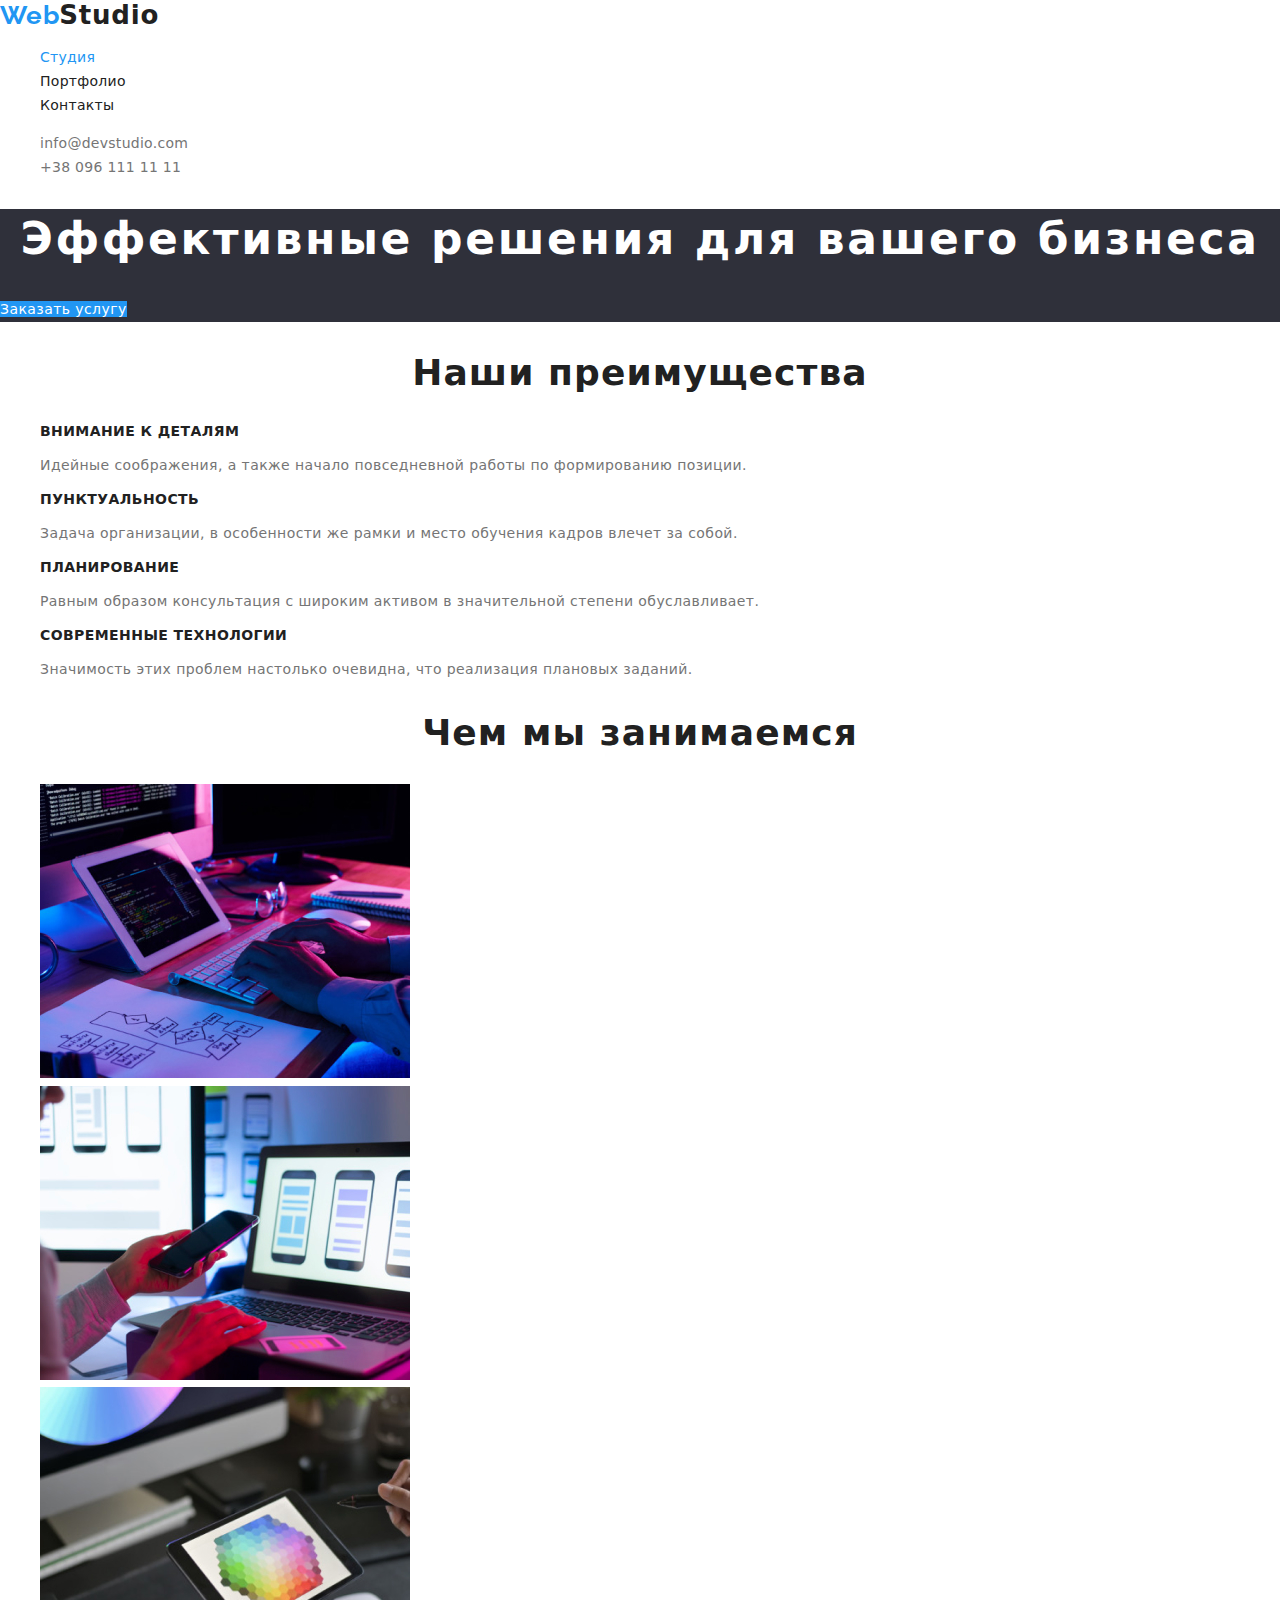
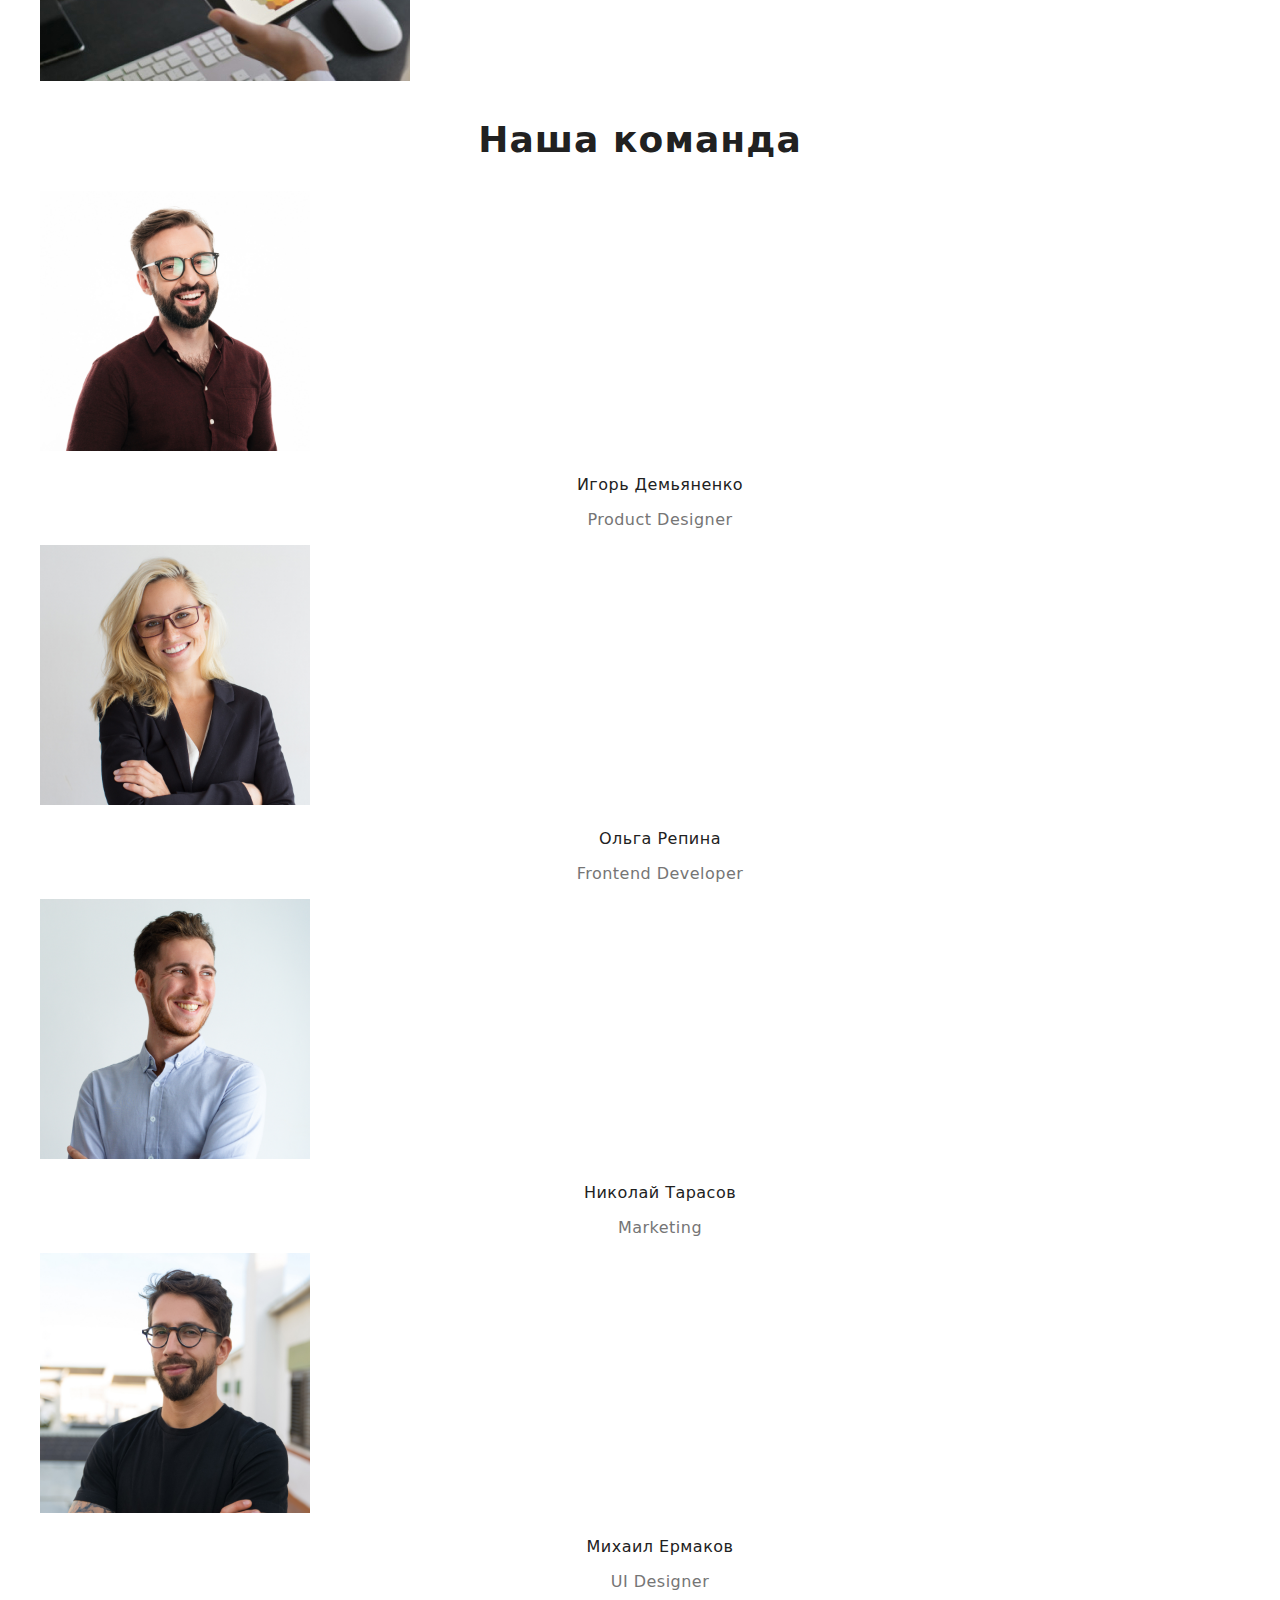
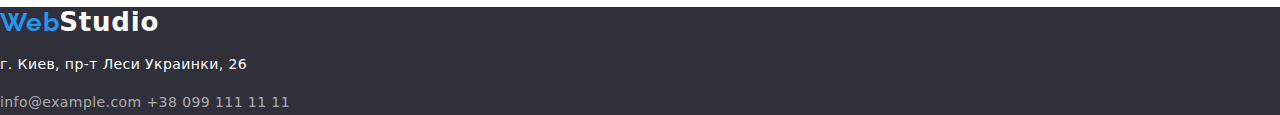
==== index.html @ 7bac676a "переносит файлы второй работы" ====
<!DOCTYPE html>
<html lang="ru">
  <head>
    <meta charset="UTF-8" />
    <meta name="viewport" content="width=device-width, initial-scale=1.0" />
    <title>Document</title>
    <link
      href="https://fonts.googleapis.com/css2?family=Raleway:wght@700&family=Roboto:wght@400;500;700;900&display=swap"
      rel="stylesheet"
    />
    <link rel="stylesheet" href="./css/styles.css" />
    <link rel="stylesheet" href="./css/normalize.css" />
  </head>
  <body>
    <header>
      <nav>
        <a href="./index.html" class="link"
          ><span class="logo">Web</span><span class="logo-header">Studio</span>
        </a>
        <ul class="site-nav list">
          <li><a href="" class="link current">Студия</a></li>
          <li><a href="./portfolio.html" class="link">Портфолио</a></li>
          <li><a href="" class="link">Контакты</a></li>
        </ul>

        <ul class="contacts-header list">
          <li>
            <a href="mailto:info@devstudio.com" class="link"
              >info@devstudio.com
            </a>
          </li>
          <li>
            <a href="tel:+380961111111" class="link">+38 096 111 11 11 </a>
          </li>
        </ul>
      </nav>
    </header>
    <main>
      <section class="hero">
        <h1 class="hero-title">Эффективные решения для вашего бизнеса</h1>
        <a href="" class="button primary link">Заказать услугу</a>
      </section>

      <section class="section">
        <h2 class="section-title">Наши преимущества</h2>
        <ul class="features list">
          <li>
            <h3 class="title">Внимание к деталям</h3>
            <p>
              Идейные соображения, а также начало повседневной работы по
              формированию позиции.
            </p>
          </li>
          <li>
            <h3 class="title">Пунктуальность</h3>
            <p>
              Задача организации, в особенности же рамки и место обучения кадров
              влечет за собой.
            </p>
          </li>
          <li>
            <h3 class="title">Планирование</h3>
            <p>
              Равным образом консультация с широким активом в значительной
              степени обуславливает.
            </p>
          </li>
          <li>
            <h3 class="title">Современные технологии</h3>
            <p>
              Значимость этих проблем настолько очевидна, что реализация
              плановых заданий.
            </p>
          </li>
        </ul>
      </section>

      <section class="section">
        <h2 class="section-title">Чем мы занимаемся</h2>
        <ul class="areas list">
          <li><img src="./images/1.jpg" alt="рабочий стол" width="370" /></li>
          <li><img src="./images/2.jpg" alt="смартфон" width="370" /></li>
          <li><img src="./images/3.jpg" alt="планшет" width="370" /></li>
        </ul>
      </section>

      <section class="section">
        <h2 class="section-title">Наша команда</h2>
        <ul class="team list">
          <li>
            <img
              src="./images/ihor.jpg"
              alt="Продуктовый дизайнер"
              width="270"
            />

            <h3 class="title">Игорь Демьяненко</h3>
            <p class="profession">Product Designer</p>
          </li>
          <li>
            <img
              src="./images/olha.jpg"
              alt="Фронтенд разработчик"
              width="270"
            />
            <h3 class="title">Ольга Репина</h3>
            <p class="profession">Frontend Developer</p>
          </li>
          <li>
            <img src="./images/nick.jpg" alt="Маркетолог" width="270" />
            <h3 class="title">Николай Тарасов</h3>
            <p class="profession">Marketing</p>
          </li>

          <li>
            <img
              src="./images/michael.jpg"
              alt="Дизайнер пользовательского контента"
              width="270"
            />
            <h3 class="title">Михаил Ермаков</h3>
            <p class="profession">UI Designer</p>
          </li>
        </ul>
      </section>
    </main>

    <footer>
      <a href="./index.html" class="link">
        <span class="logo">Web</span><span class="logo-footer">Studio</span>
      </a>
      <address class="address-override">
        <p class="post">г. Киев, пр-т Леси Украинки, 26</p>
        <a href="mailto:info@devstudio.com" class="contacts-footer link"
          >info@example.com</a
        >
        <a href="tel:+380991111111" class="contacts-footer link"
          >+38 099 111 11 11</a
        >
      </address>
    </footer>
  </body>
</html>
---- css/styles.css ----
/* цвет основного текста #757575 */
/* вторичный цвет текста #212121 */
/* акцент #2196F3 */
/* белый цвет #FFFFFF */
/* цвет текста почты и телефона в подвале rgba(255, 255, 255, 0.6) */
/* вторичный цвет фона #F5F4FA*/

:root {
  --primary-text-color: #757575;
  --title-text-color: #212121;
  --accent-color: #2196f3;
  --primary-white-color: #ffffff;
  --dark-bg-color: #2f303a;
  --secondary-bg-color: #f5f4fa;
  --contacts-footer-text-color: rgba(255, 255, 255, 0.6);
}

body {
  background-color: var(--primary-white-color);
  color: var(--primary-text-color);
  font-family: Roboto, sans-serif;
  font-size: 14px;
  line-height: 1.71;
  letter-spacing: 0.03em;
}

.list {
  list-style-type: none;
}

.link {
  text-decoration: none;
}

.logo {
  color: var(--accent-color);
  font-family: Raleway, sans-serif;
  font-weight: bold;
  font-size: 26px;
  line-height: 1.2;
  letter-spacing: 0.03em;
}
.logo-header {
  color: var(--title-text-color);
  font-weight: bold;
  font-size: 26px;
  line-height: 1.2;
  letter-spacing: 0.03em;
}

footer {
  background-color: var(--dark-bg-color);
}
.logo-footer {
  color: var(--primary-white-color);
  font-weight: bold;
  font-size: 26px;
  line-height: 1.2;
  letter-spacing: 0.03em;
}
/* Site-nav */

.site-nav .link {
  color: var(--title-text-color);
  font-weight: 500;
  font-size: 14px;
  line-height: 1.14;
  letter-spacing: 0.02em;
}

.site-nav .link:hover,
.site-nav .link:focus {
  color: var(--accent-color);
}
.site-nav .link.current {
  color: var(--accent-color);
}
/*  Contacts */
.contacts-header .link {
  color: var(--primary-text-color);
  font-weight: 500;
  font-size: 14px;
  line-height: 1.14;
  letter-spacing: 0.02em;
}

.contacts-header .link:hover,
.contacts-header .link:focus {
  color: var(--accent-color);
}

/* Hero */
.hero {
  background-color: var(--dark-bg-color);
}
.hero-title {
  color: var(--primary-white-color);
  font-weight: 900;
  font-size: 44px;
  line-height: 1.36;
  text-align: center;
  letter-spacing: 0.06em;
}

/* Section */
.section-title {
  color: var(--title-text-color);
  font-weight: 700;
  font-size: 36px;
  line-height: 1.17;
  text-align: center;
  letter-spacing: 0.03em;
}

/* Features */
.features .title {
  color: var(--title-text-color);
  font-weight: 700;
  font-size: 14px;
  line-height: 1.14;
  letter-spacing: 0.03em;
  text-transform: uppercase;
}

/* Areas of work */
.areas .title {
  color: var(--title-text-color);
}

.team .title {
  color: var(--title-text-color);
  font-weight: 500;
  font-size: 16px;
  line-height: 1.19;
  text-align: center;
  letter-spacing: 0.03em;
}

.team .profession {
  font-size: 16px;
  line-height: 1.19;
  text-align: center;
  letter-spacing: 0.03em;
}

.contacts-footer {
  color: var(--contacts-footer-text-color);
}

.post {
  color: var(--primary-white-color);
}

.address-override {
  font-style: normal;
  font-size: 14px;
  line-height: 1.71;
  letter-spacing: 0.03em;
}

.button {
  color: var(--primary-text-color);
  background-color: var(--primary-white-color);
  font-family: inherit;
}

.button.primary {
  background-color: var(--accent-color);
  color: var(--primary-white-color);
}

.button.secondary {
  color: var(--title-text-color);
  background-color: var(--secondary-bg-color);
}

.work-title {
  color: var(--title-text-color);
  font-weight: 700;
  font-size: 18px;
  line-height: 2;
  letter-spacing: 0.06em;
}
.work-description {
  color: var(--primary-text-color);
  font-size: 16px;
  line-height: 1.87;
  letter-spacing: 0.03em;
}
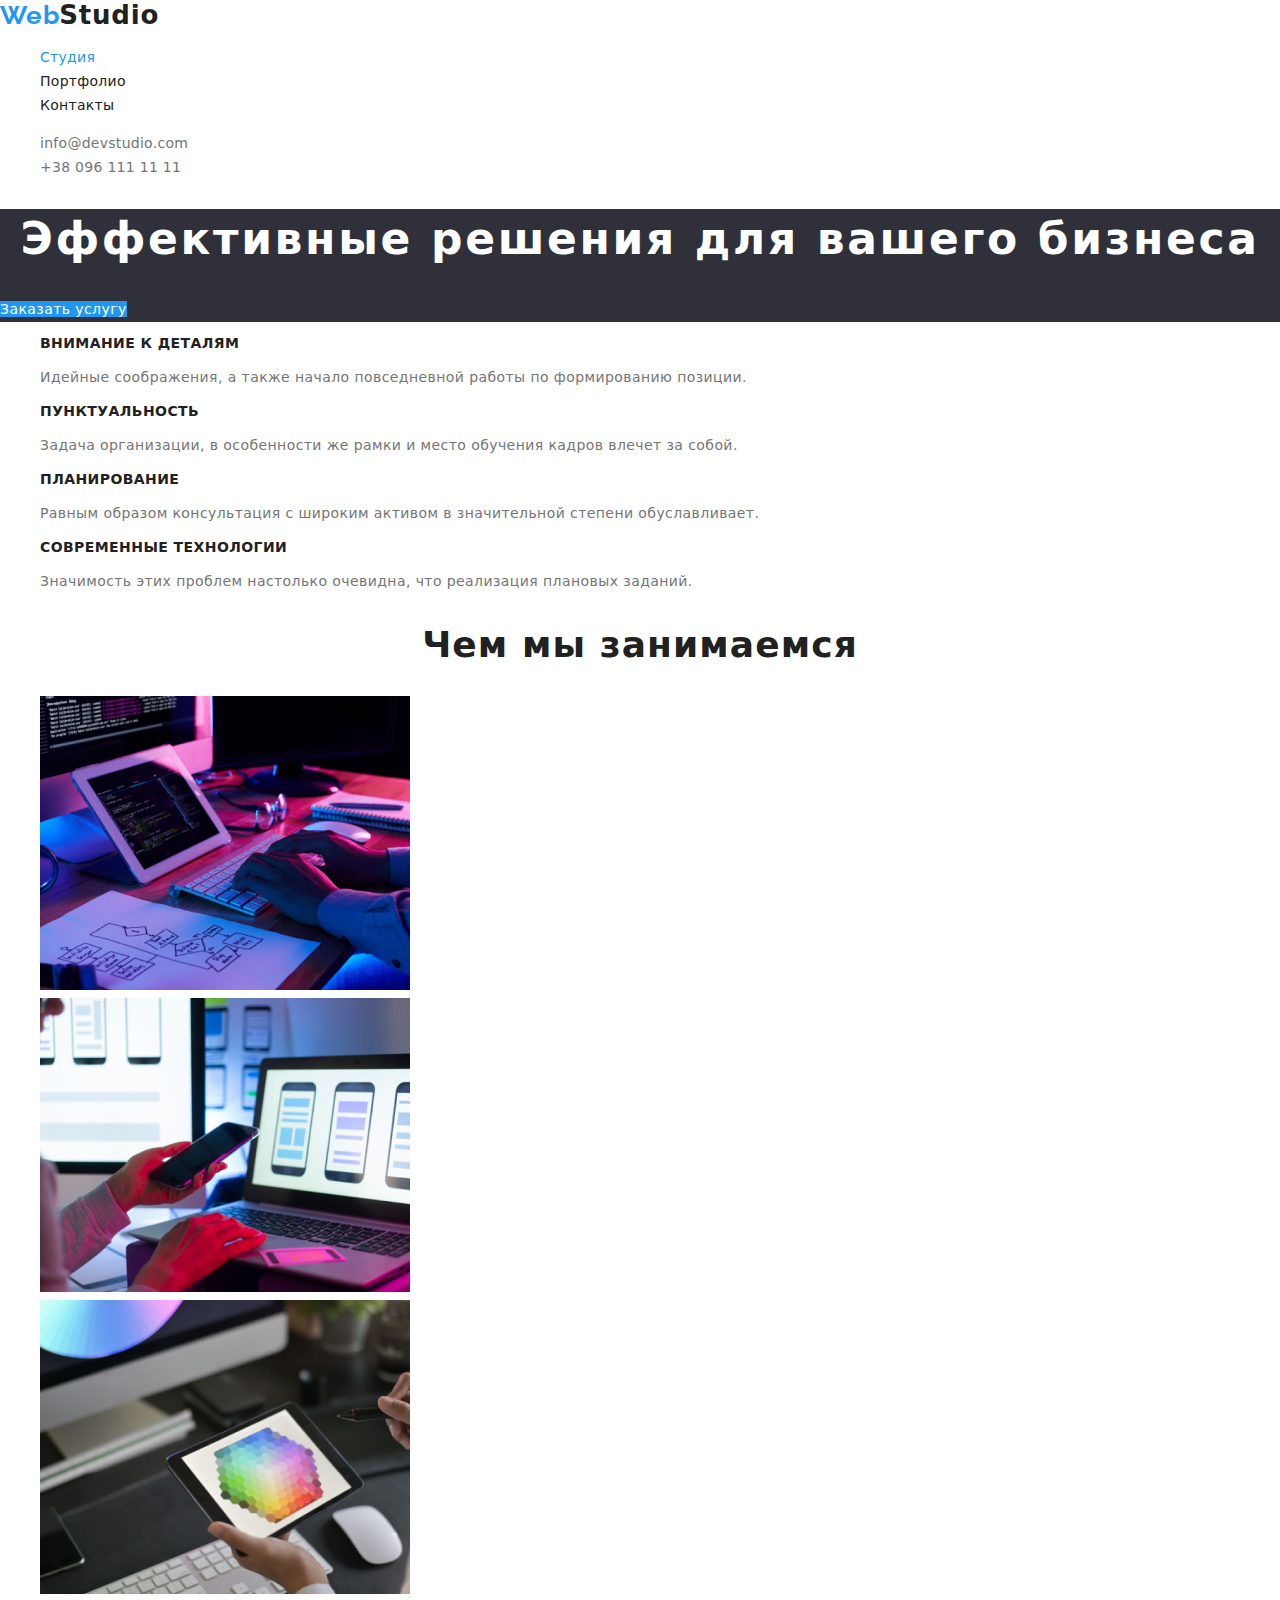
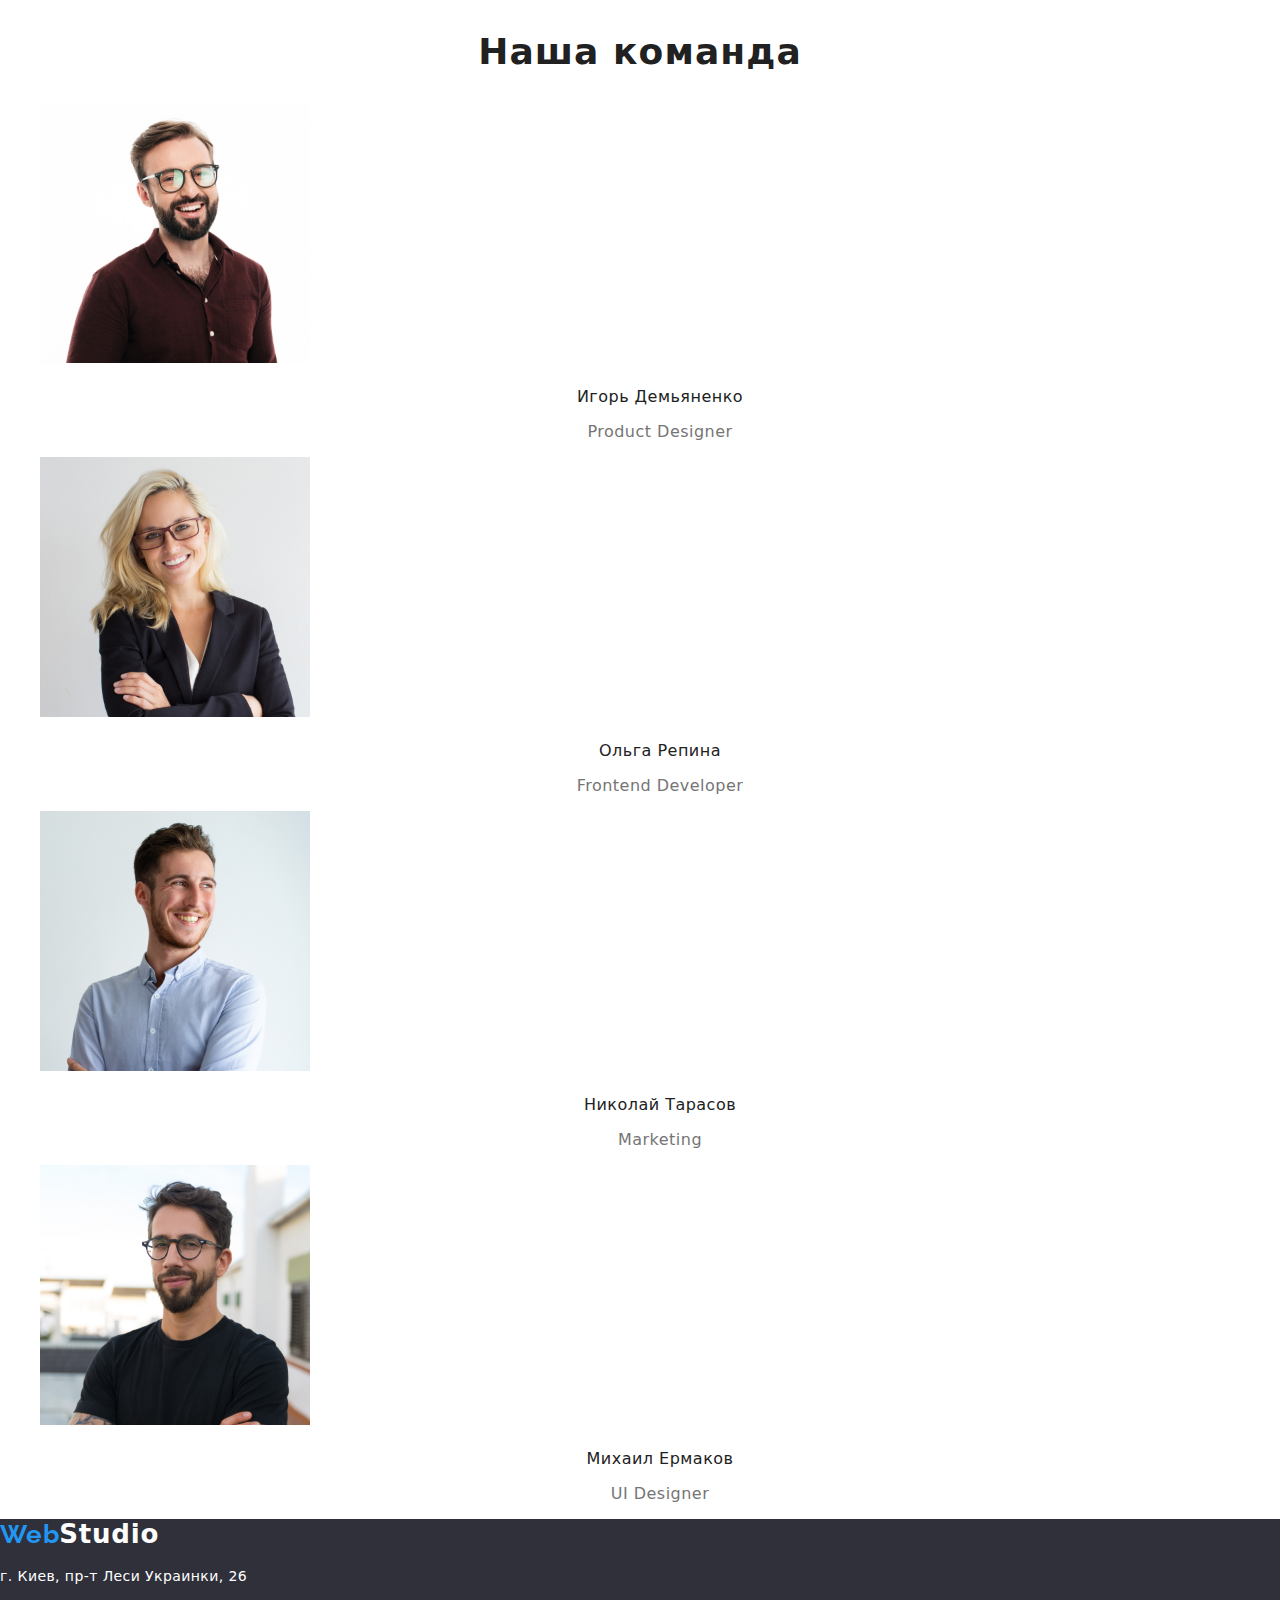
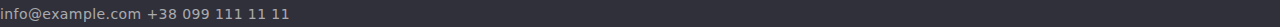
==== commit c24f5bd4: "Скрывает логический заголовок Наши преимущества" ====
--- a/index.html
+++ b/index.html
@@ -42,7 +42,7 @@
       </section>
 
       <section class="section">
-        <h2 class="section-title">Наши преимущества</h2>
+        <h2 class="section-title is-hidden">Наши преимущества</h2>
         <ul class="features list">
           <li>
             <h3 class="title">Внимание к деталям</h3>
--- a/css/styles.css
+++ b/css/styles.css
@@ -112,6 +112,10 @@
   letter-spacing: 0.03em;
 }
 
+.is-hidden {
+  display: none;
+}
+
 /* Features */
 .features .title {
   color: var(--title-text-color);
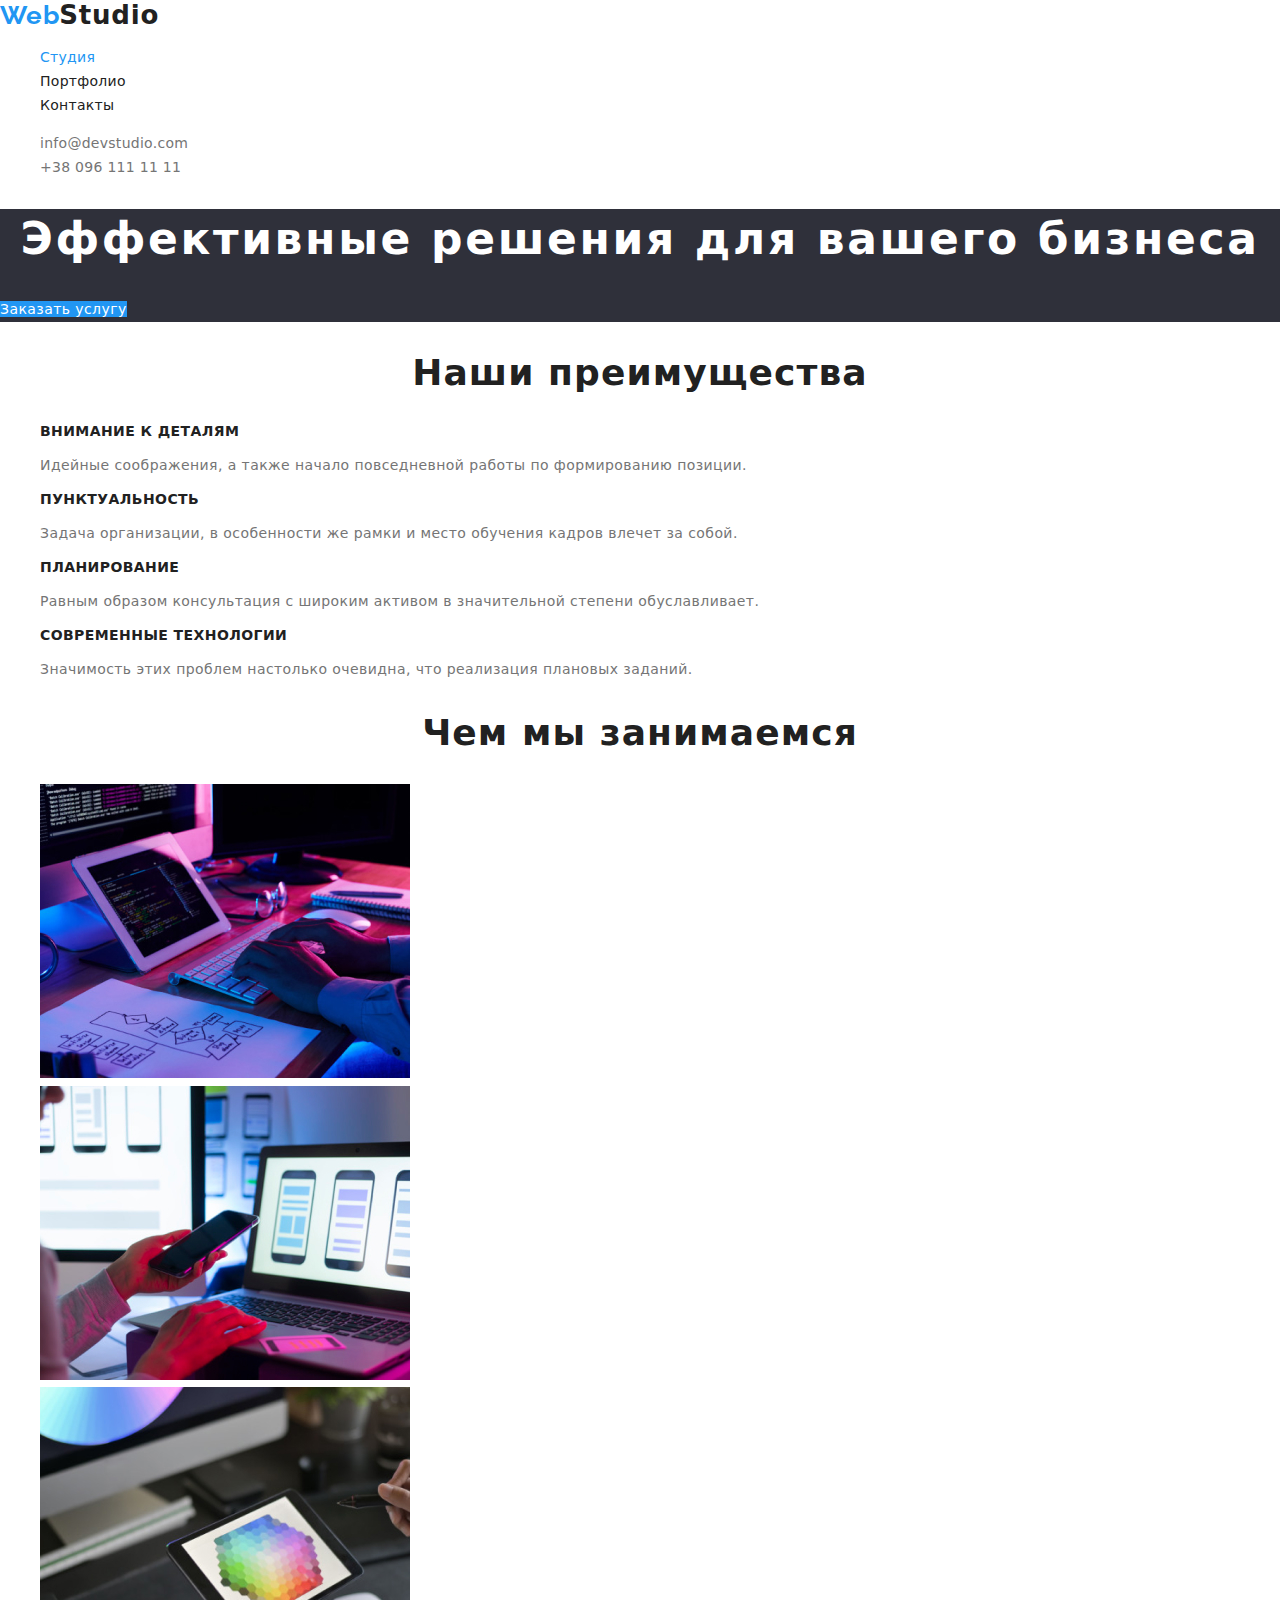
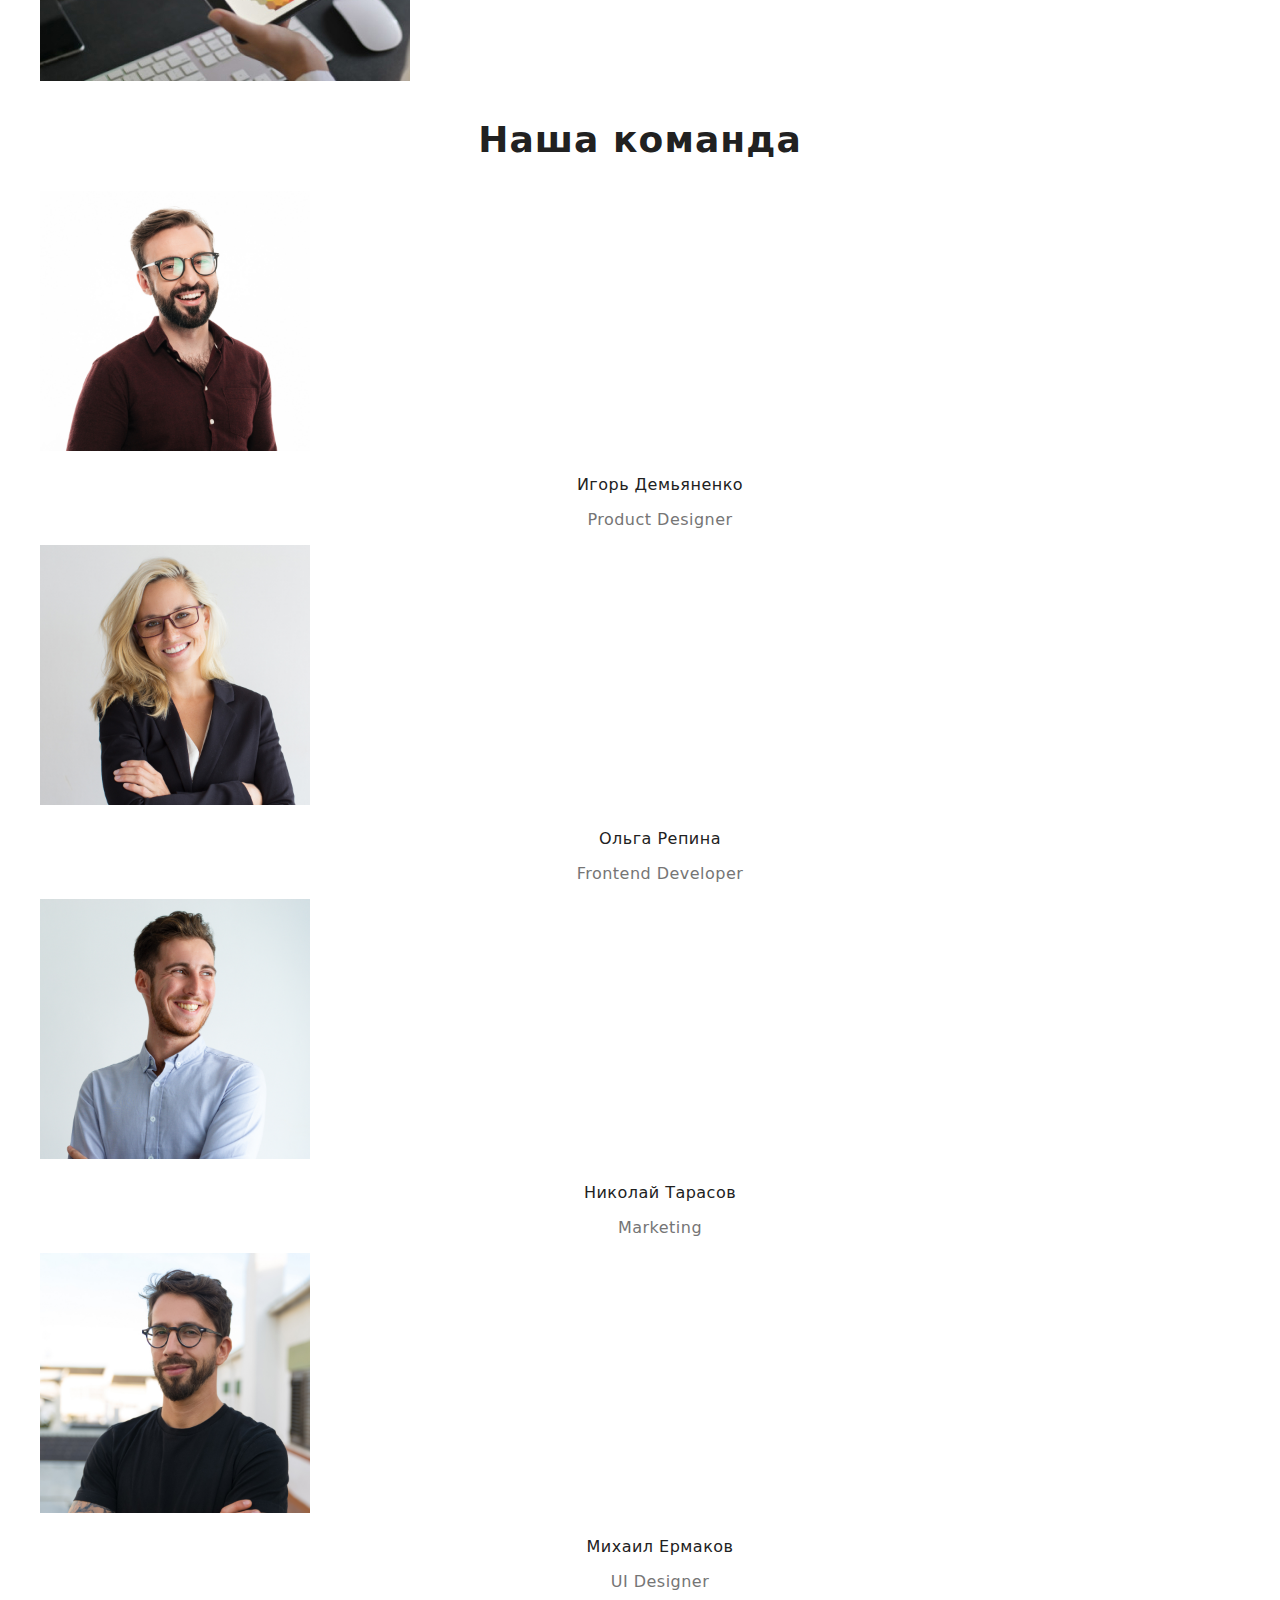
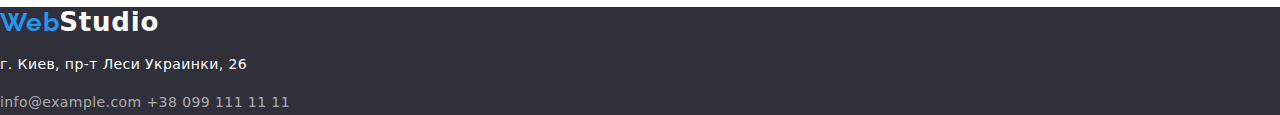
==== commit 620f2ec2: "Удаляет неправильное скрытие заголовка" ====
--- a/index.html
+++ b/index.html
@@ -42,7 +42,7 @@
       </section>
 
       <section class="section">
-        <h2 class="section-title is-hidden">Наши преимущества</h2>
+        <h2 class="section-title">Наши преимущества</h2>
         <ul class="features list">
           <li>
             <h3 class="title">Внимание к деталям</h3>
--- a/css/styles.css
+++ b/css/styles.css
@@ -112,10 +112,6 @@
   letter-spacing: 0.03em;
 }
 
-.is-hidden {
-  display: none;
-}
-
 /* Features */
 .features .title {
   color: var(--title-text-color);
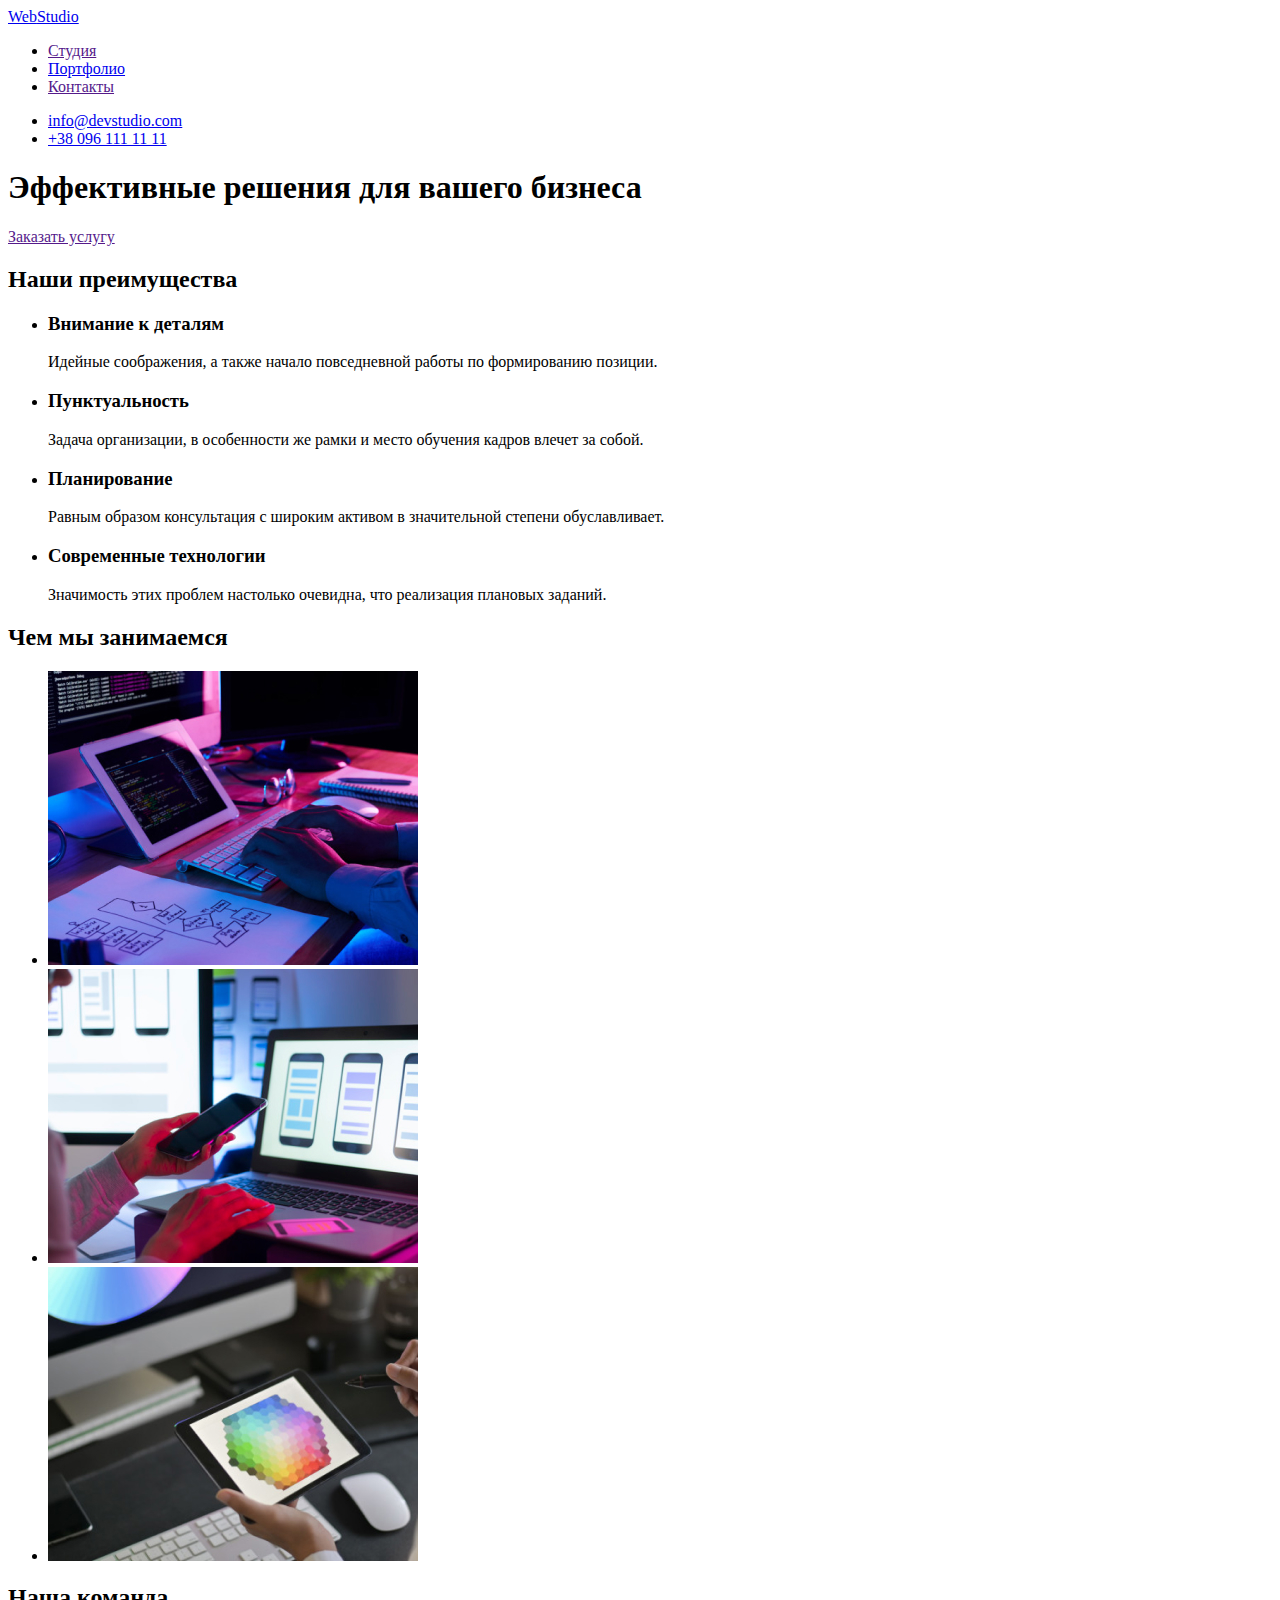
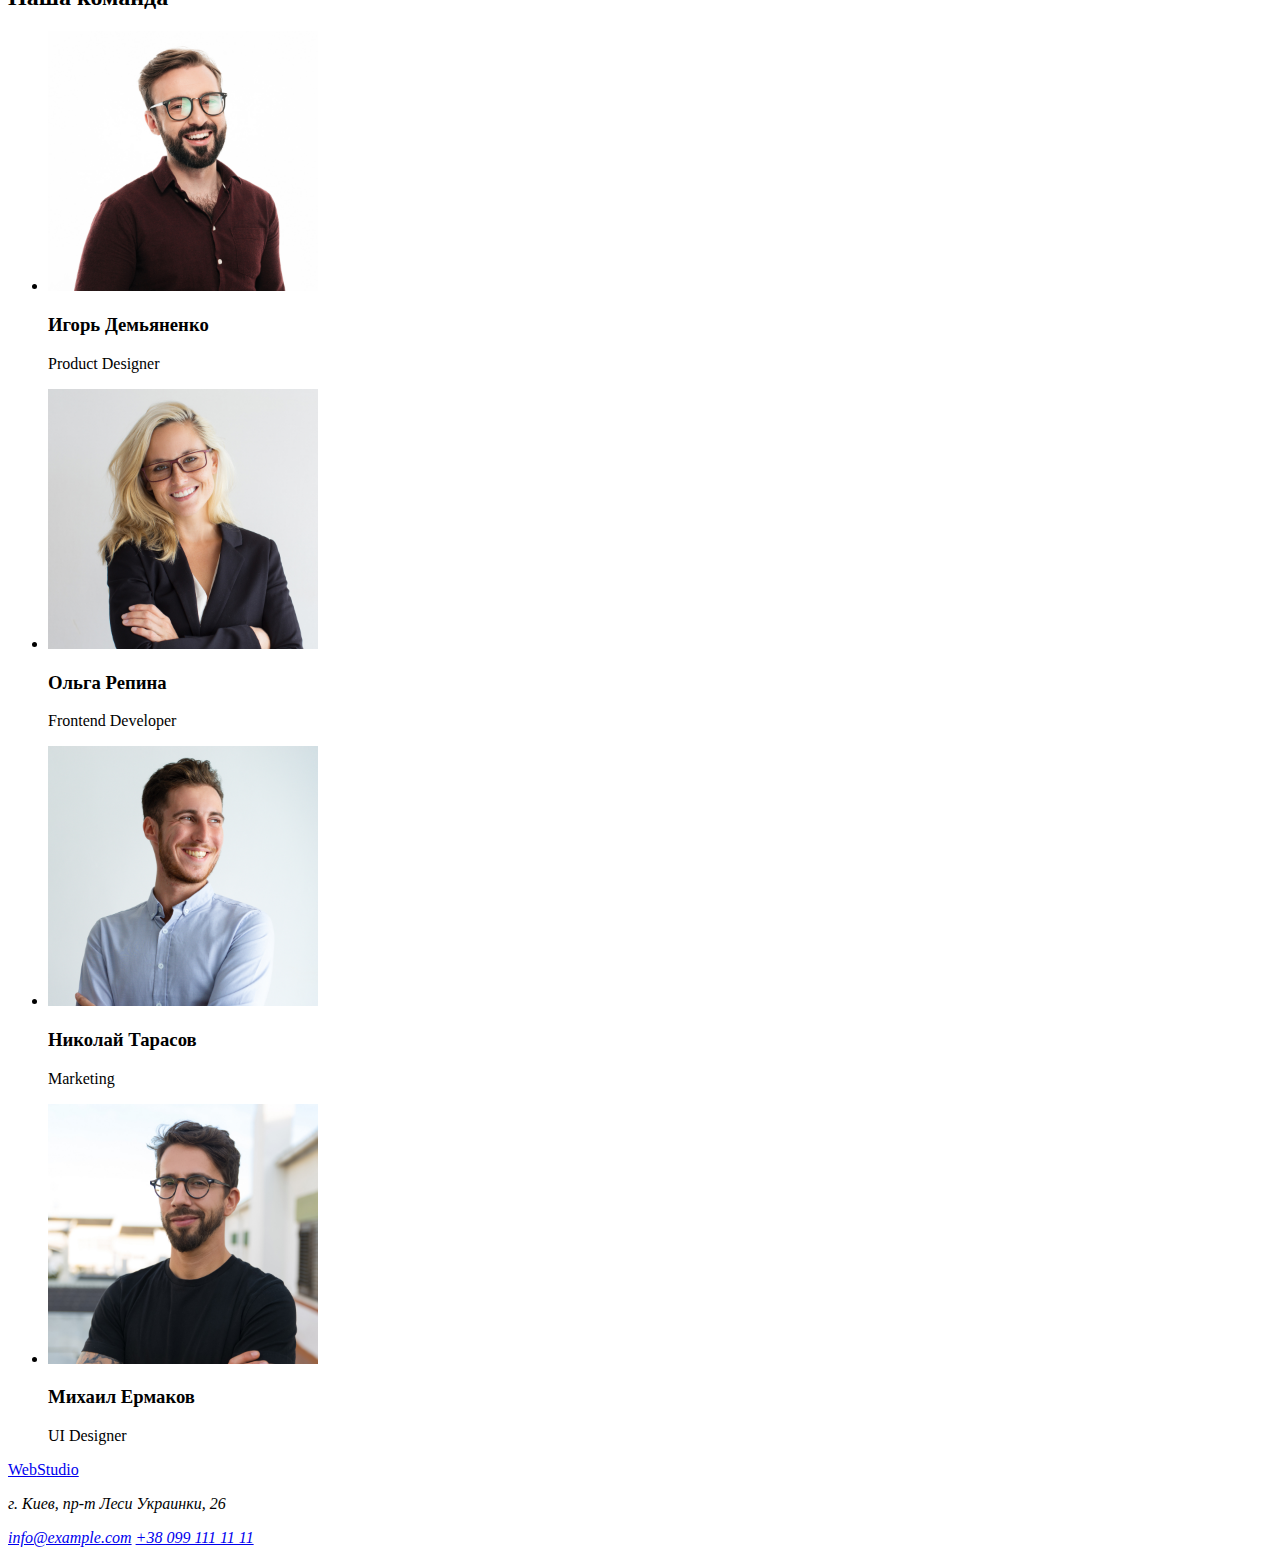
==== commit bbd433e0: "Добавляет абсолютный путь на нормалайз вместо относительного" ====
--- a/index.html
+++ b/index.html
@@ -8,8 +8,9 @@
       href="https://fonts.googleapis.com/css2?family=Raleway:wght@700&family=Roboto:wght@400;500;700;900&display=swap"
       rel="stylesheet"
     />
+    <link rel="stylesheet"
+    href="https://cdnjs.cloudflare.com/ajax/libs/modern-normalize/1.0.0/modern-normalize.min.css/>
     <link rel="stylesheet" href="./css/styles.css" />
-    <link rel="stylesheet" href="./css/normalize.css" />
   </head>
   <body>
     <header>
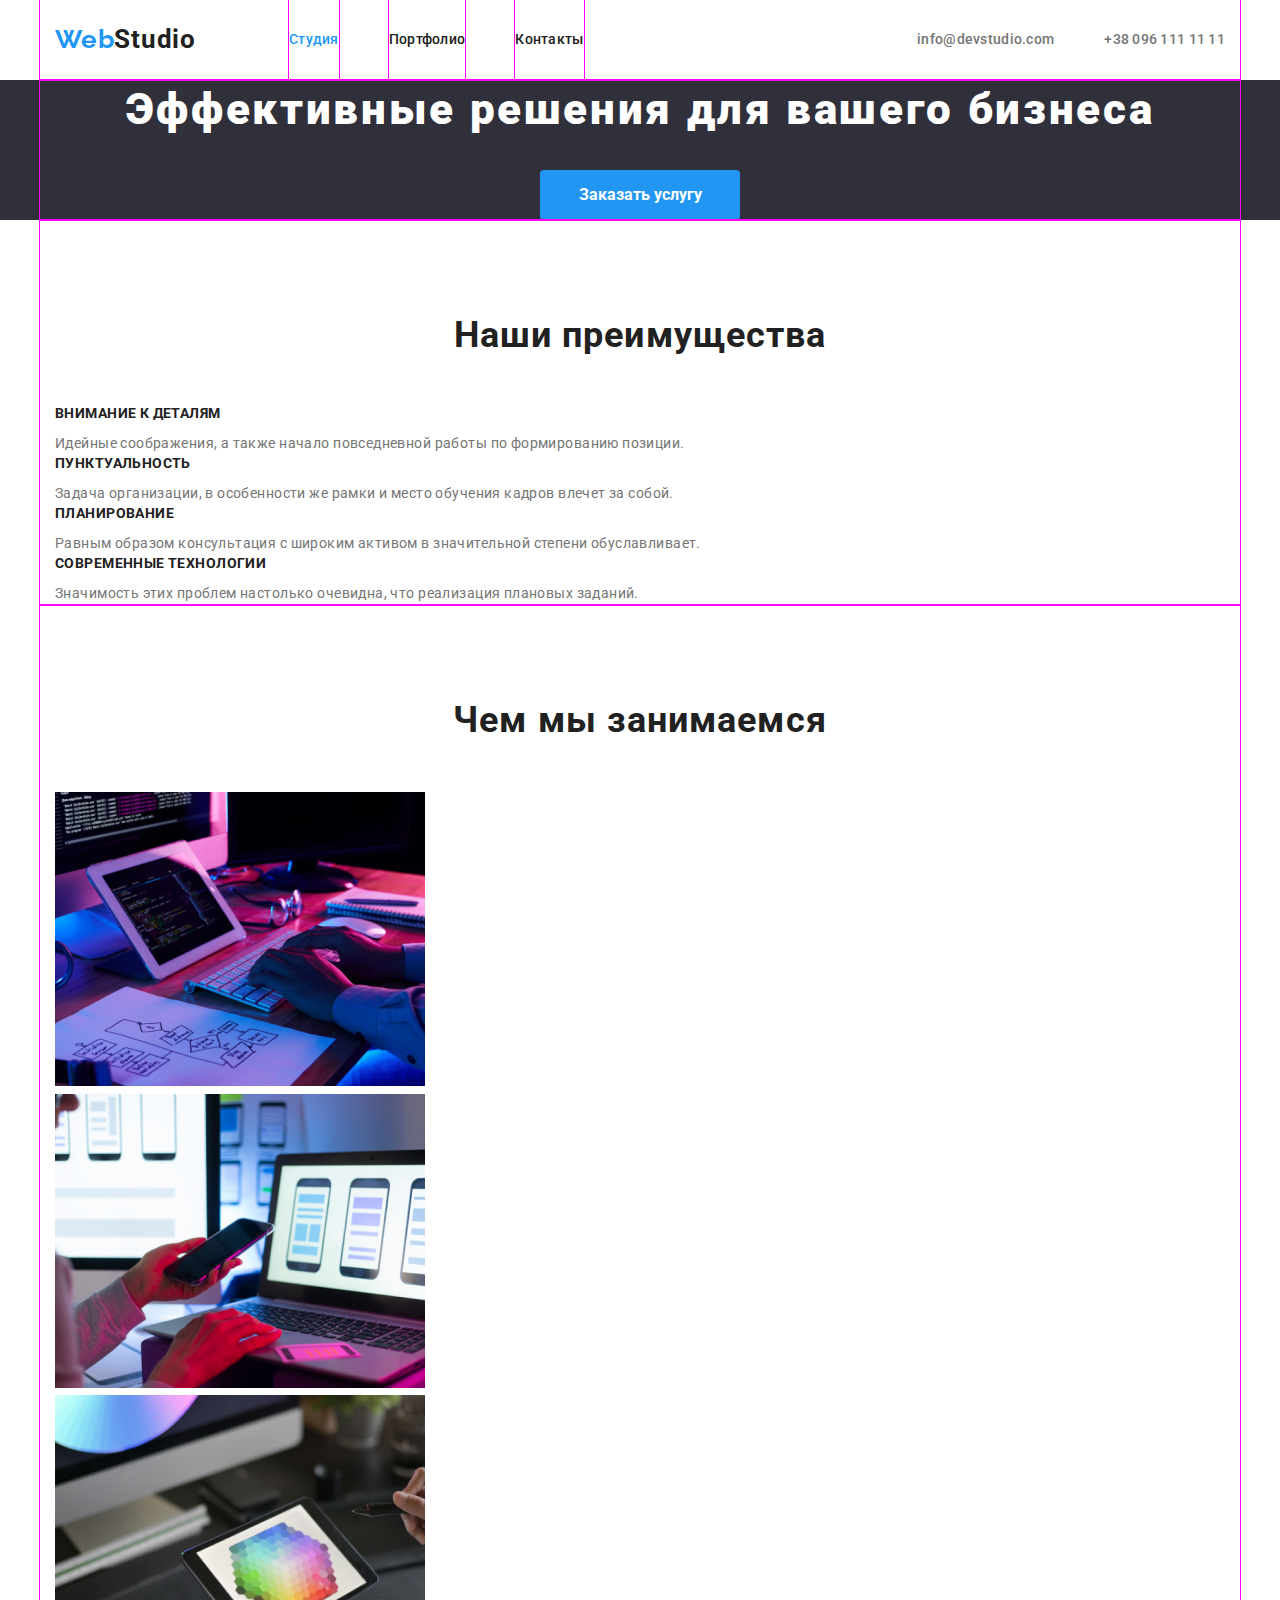
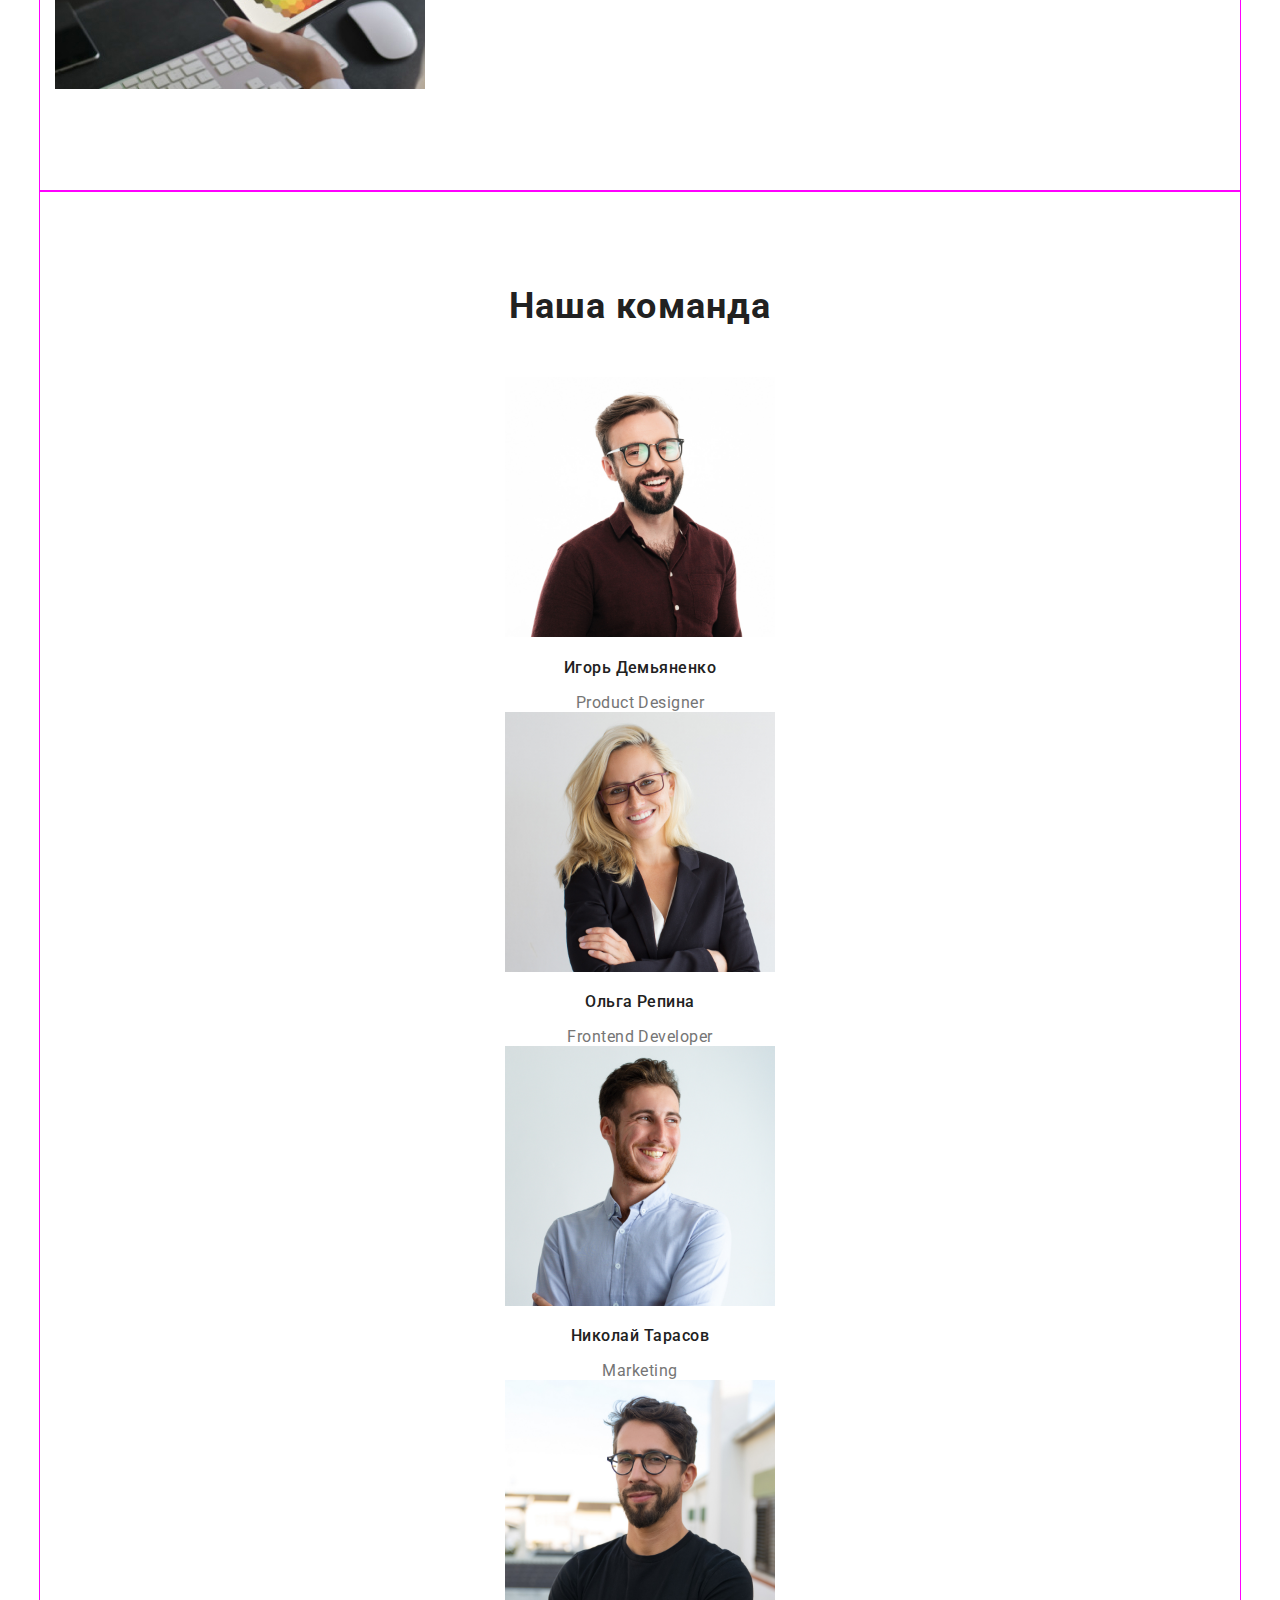
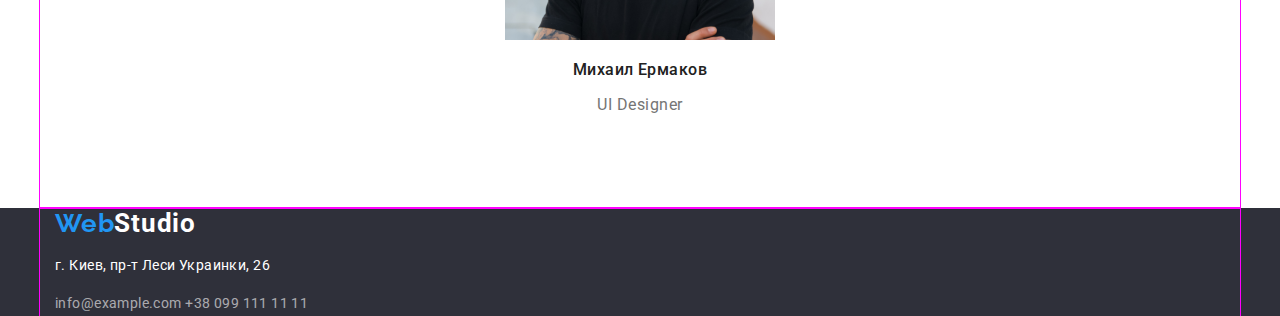
==== commit d7894d6f: "выравнивает элементы хедера" ====
--- a/index.html
+++ b/index.html
@@ -8,137 +8,158 @@
       href="https://fonts.googleapis.com/css2?family=Raleway:wght@700&family=Roboto:wght@400;500;700;900&display=swap"
       rel="stylesheet"
     />
-    <link rel="stylesheet"
-    href="https://cdnjs.cloudflare.com/ajax/libs/modern-normalize/1.0.0/modern-normalize.min.css/>
+    <link
+      rel="stylesheet"
+      href="https://cdnjs.cloudflare.com/ajax/libs/modern-normalize/1.0.0/modern-normalize.min.css"
+    />
     <link rel="stylesheet" href="./css/styles.css" />
   </head>
   <body>
     <header>
-      <nav>
-        <a href="./index.html" class="link"
-          ><span class="logo">Web</span><span class="logo-header">Studio</span>
-        </a>
-        <ul class="site-nav list">
-          <li><a href="" class="link current">Студия</a></li>
-          <li><a href="./portfolio.html" class="link">Портфолио</a></li>
-          <li><a href="" class="link">Контакты</a></li>
-        </ul>
-
+      <div class="container main-nav">
+        <nav class="main-nav">
+          <a href="./index.html" class="link"
+            ><span class="logo">Web</span
+            ><span class="logo-header">Studio</span>
+          </a>
+          <ul class="site-nav list">
+            <li class="item"><a href="" class="link current">Студия</a></li>
+            <li class="item">
+              <a href="./portfolio.html" class="link">Портфолио</a>
+            </li>
+            <li class="item"><a href="" class="link">Контакты</a></li>
+          </ul>
+        </nav>
         <ul class="contacts-header list">
-          <li>
+          <li class="item">
             <a href="mailto:info@devstudio.com" class="link"
               >info@devstudio.com
             </a>
           </li>
-          <li>
+          <li class="item">
             <a href="tel:+380961111111" class="link">+38 096 111 11 11 </a>
           </li>
         </ul>
-      </nav>
+      </div>
     </header>
+
     <main>
       <section class="hero">
-        <h1 class="hero-title">Эффективные решения для вашего бизнеса</h1>
-        <a href="" class="button primary link">Заказать услугу</a>
+        <div class="container">
+          <h1 class="hero-title">Эффективные решения для вашего бизнеса</h1>
+          <button type="button" class="button primary link">
+            Заказать услугу
+          </button>
+        </div>
       </section>
 
-      <section class="section">
-        <h2 class="section-title">Наши преимущества</h2>
-        <ul class="features list">
-          <li>
-            <h3 class="title">Внимание к деталям</h3>
-            <p>
-              Идейные соображения, а также начало повседневной работы по
-              формированию позиции.
-            </p>
-          </li>
-          <li>
-            <h3 class="title">Пунктуальность</h3>
-            <p>
-              Задача организации, в особенности же рамки и место обучения кадров
-              влечет за собой.
-            </p>
-          </li>
-          <li>
-            <h3 class="title">Планирование</h3>
-            <p>
-              Равным образом консультация с широким активом в значительной
-              степени обуславливает.
-            </p>
-          </li>
-          <li>
-            <h3 class="title">Современные технологии</h3>
-            <p>
-              Значимость этих проблем настолько очевидна, что реализация
-              плановых заданий.
-            </p>
-          </li>
-        </ul>
-      </section>
+      <div class="container">
+        <section class="section no-padding-bottom">
+          <h2 class="section-title">Наши преимущества</h2>
+          <ul class="features list">
+            <li>
+              <h3 class="title">Внимание к деталям</h3>
+              <p>
+                Идейные соображения, а также начало повседневной работы по
+                формированию позиции.
+              </p>
+            </li>
 
-      <section class="section">
-        <h2 class="section-title">Чем мы занимаемся</h2>
-        <ul class="areas list">
-          <li><img src="./images/1.jpg" alt="рабочий стол" width="370" /></li>
-          <li><img src="./images/2.jpg" alt="смартфон" width="370" /></li>
-          <li><img src="./images/3.jpg" alt="планшет" width="370" /></li>
-        </ul>
-      </section>
+            <li>
+              <h3 class="title">Пунктуальность</h3>
 
-      <section class="section">
-        <h2 class="section-title">Наша команда</h2>
-        <ul class="team list">
-          <li>
-            <img
-              src="./images/ihor.jpg"
-              alt="Продуктовый дизайнер"
-              width="270"
-            />
+              <p>
+                Задача организации, в особенности же рамки и место обучения
+                кадров влечет за собой.
+              </p>
+            </li>
+            <li>
+              <h3 class="title">Планирование</h3>
+              <p>
+                Равным образом консультация с широким активом в значительной
+                степени обуславливает.
+              </p>
+            </li>
+            <li>
+              <h3 class="title">Современные технологии</h3>
 
-            <h3 class="title">Игорь Демьяненко</h3>
-            <p class="profession">Product Designer</p>
-          </li>
-          <li>
-            <img
-              src="./images/olha.jpg"
-              alt="Фронтенд разработчик"
-              width="270"
-            />
-            <h3 class="title">Ольга Репина</h3>
-            <p class="profession">Frontend Developer</p>
-          </li>
-          <li>
-            <img src="./images/nick.jpg" alt="Маркетолог" width="270" />
-            <h3 class="title">Николай Тарасов</h3>
-            <p class="profession">Marketing</p>
-          </li>
+              <p>
+                Значимость этих проблем настолько очевидна, что реализация
+                плановых заданий.
+              </p>
+            </li>
+          </ul>
+        </section>
+      </div>
+      <div class="container">
+        <section class="section">
+          <h2 class="section-title">Чем мы занимаемся</h2>
+          <ul class="areas list">
+            <li>
+              <img src="./images/1.jpg" alt="рабочий стол" width="370" />
+            </li>
+            <li><img src="./images/2.jpg" alt="смартфон" width="370" /></li>
+            <li><img src="./images/3.jpg" alt="планшет" width="370" /></li>
+          </ul>
+        </section>
+      </div>
+      <div class="container">
+        <section class="section">
+          <h2 class="section-title">Наша команда</h2>
+          <ul class="team list">
+            <li>
+              <img
+                src="./images/ihor.jpg"
+                alt="Продуктовый дизайнер"
+                width="270"
+              />
 
-          <li>
-            <img
-              src="./images/michael.jpg"
-              alt="Дизайнер пользовательского контента"
-              width="270"
-            />
-            <h3 class="title">Михаил Ермаков</h3>
-            <p class="profession">UI Designer</p>
-          </li>
-        </ul>
-      </section>
+              <h3 class="title">Игорь Демьяненко</h3>
+              <p>Product Designer</p>
+            </li>
+            <li>
+              <img
+                src="./images/olha.jpg"
+                alt="Фронтенд разработчик"
+                width="270"
+              />
+              <h3 class="title">Ольга Репина</h3>
+              <p>Frontend Developer</p>
+            </li>
+            <li>
+              <img src="./images/nick.jpg" alt="Маркетолог" width="270" />
+              <h3 class="title">Николай Тарасов</h3>
+              <p>Marketing</p>
+            </li>
+
+            <li>
+              <img
+                src="./images/michael.jpg"
+                alt="Дизайнер пользовательского контента"
+                width="270"
+              />
+              <h3 class="title">Михаил Ермаков</h3>
+              <p>UI Designer</p>
+            </li>
+          </ul>
+        </section>
+      </div>
     </main>
-
-    <footer>
-      <a href="./index.html" class="link">
-        <span class="logo">Web</span><span class="logo-footer">Studio</span>
-      </a>
-      <address class="address-override">
-        <p class="post">г. Киев, пр-т Леси Украинки, 26</p>
-        <a href="mailto:info@devstudio.com" class="contacts-footer link"
-          >info@example.com</a
-        >
-        <a href="tel:+380991111111" class="contacts-footer link"
-          >+38 099 111 11 11</a
-        >
-      </address>
+    <footer class="page-footer">
+      <div class="container">
+        <a href="./index.html" class="link">
+          <span class="logo">Web</span><span class="logo-footer">Studio</span>
+        </a>
+        <address class="address-override">
+          <p class="post">г. Киев, пр-т Леси Украинки, 26</p>
+          <a href="mailto:info@devstudio.com" class="contacts-footer link"
+            >info@example.com</a
+          >
+          <a href="tel:+380991111111" class="contacts-footer link"
+            >+38 099 111 11 11</a
+          >
+        </address>
+      </div>
     </footer>
   </body>
 </html>
--- a/css/styles.css
+++ b/css/styles.css
@@ -0,0 +1,263 @@
+/* цвет основного текста #757575 */
+/* вторичный цвет текста #212121 */
+/* акцент #2196F3 */
+/* белый цвет #FFFFFF */
+/* цвет текста почты и телефона в подвале rgba(255, 255, 255, 0.6) */
+/* вторичный цвет фона #F5F4FA*/
+
+:root {
+  --primary-text-color: #757575;
+  --title-text-color: #212121;
+  --accent-color: #2196f3;
+  --primary-white-color: #ffffff;
+  --dark-bg-color: #2f303a;
+  --secondary-bg-color: #f5f4fa;
+  --contacts-footer-text-color: rgba(255, 255, 255, 0.6);
+}
+
+.container {
+  width: 1200px;
+  padding-left: 15px;
+  padding-right: 15px;
+  margin-left: auto;
+  margin-right: auto;
+
+  outline: solid 1px magenta;
+}
+body {
+  background-color: var(--primary-white-color);
+  color: var(--primary-text-color);
+  font-family: Roboto, sans-serif;
+  font-size: 14px;
+  line-height: 1.71;
+  letter-spacing: 0.03em;
+}
+.list {
+  padding: 0;
+  margin: 0;
+  list-style-type: none;
+}
+.link {
+  text-decoration: none;
+}
+
+.logo {
+  color: var(--accent-color);
+  font-family: Raleway, sans-serif;
+  font-weight: bold;
+  font-size: 26px;
+  line-height: 1.2;
+  letter-spacing: 0.03em;
+}
+.logo-header {
+  color: var(--title-text-color);
+  font-weight: bold;
+  font-size: 26px;
+  line-height: 1.2;
+  letter-spacing: 0.03em;
+}
+
+.main-nav {
+  display: flex;
+  align-items: center;
+}
+
+/* Site-nav */
+
+.site-nav {
+  display: flex;
+  margin-left: 93px;
+}
+.site-nav .item {
+  outline: 1px solid magenta;
+}
+
+.site-nav .item:not(:last-child) {
+  margin-right: 50px;
+}
+.site-nav .link {
+  display: block;
+  padding-top: 32px;
+  padding-bottom: 32px;
+
+  color: var(--title-text-color);
+  font-weight: 500;
+  font-size: 14px;
+  line-height: 1.14;
+  letter-spacing: 0.02em;
+}
+
+.site-nav .link:hover,
+.site-nav .link:focus {
+  color: var(--accent-color);
+}
+.site-nav .link.current {
+  color: var(--accent-color);
+}
+/*  Contacts */
+.contacts-header {
+  display: flex;
+  margin-left: auto;
+}
+
+.contacts-header .item + .item {
+  margin-left: 50px;
+}
+.contacts-header .link {
+  color: var(--primary-text-color);
+  font-weight: 500;
+  font-size: 14px;
+  line-height: 1.14;
+  letter-spacing: 0.02em;
+}
+
+.contacts-header .link:hover,
+.contacts-header .link:focus {
+  color: var(--accent-color);
+}
+
+.button {
+  /* display: inline-block; */
+  border-radius: 4px;
+  padding: 10px 32px;
+  min-width: 200px;
+  min-height: 50px;
+  text-decoration: none;
+  text-align: center;
+  border-color: transparent;
+
+  color: var(--primary-text-color);
+  background-color: var(--primary-white-color);
+  font-weight: 700;
+  font-size: 16px;
+  line-height: 1.88px;
+}
+
+.button.primary {
+  background-color: var(--accent-color);
+  color: var(--primary-white-color);
+}
+
+.button.secondary {
+  color: var(--title-text-color);
+  background-color: var(--secondary-bg-color);
+}
+/* Hero */
+.hero {
+  text-align: center;
+  background-color: var(--dark-bg-color);
+}
+.hero-title {
+  margin-top: 0px;
+  margin-bottom: 30px;
+  color: var(--primary-white-color);
+  font-weight: 900;
+  font-size: 44px;
+  line-height: 1.36;
+  letter-spacing: 0.06em;
+}
+
+/* Section */
+
+.section-title {
+  margin-top: 0;
+  margin-bottom: 50px;
+  color: var(--title-text-color);
+  font-weight: 700;
+  font-size: 36px;
+  line-height: 1.17;
+  text-align: center;
+  letter-spacing: 0.03em;
+}
+
+.section {
+  padding-top: 94px;
+  padding-bottom: 94px;
+}
+
+.no-padding-bottom {
+  padding-bottom: 0px;
+}
+
+/* Features */
+.features .title {
+  margin-top: 0px;
+  margin-bottom: 10px;
+  color: var(--title-text-color);
+  font-weight: 700;
+  font-size: 14px;
+  line-height: 1.14;
+  letter-spacing: 0.03em;
+  text-transform: uppercase;
+}
+
+.features p {
+  margin-top: 0;
+  margin-bottom: 0px;
+}
+
+/* Areas of work */
+.areas .title {
+  color: var(--title-text-color);
+}
+
+.team .title {
+  color: var(--title-text-color);
+  font-weight: 500;
+  font-size: 16px;
+  line-height: 1.19;
+  text-align: center;
+  letter-spacing: 0.03em;
+}
+
+.team {
+  font-size: 16px;
+  line-height: 1.19;
+  text-align: center;
+  letter-spacing: 0.03em;
+}
+
+.team p {
+  margin-top: 0px;
+  margin-bottom: 0px;
+}
+
+.contacts-footer {
+  color: var(--contacts-footer-text-color);
+}
+
+.post {
+  color: var(--primary-white-color);
+}
+
+.address-override {
+  font-style: normal;
+  font-size: 14px;
+  line-height: 1.71;
+  letter-spacing: 0.03em;
+}
+
+.work-title {
+  color: var(--title-text-color);
+  font-weight: 700;
+  font-size: 18px;
+  line-height: 2;
+  letter-spacing: 0.06em;
+}
+.work-description {
+  color: var(--primary-text-color);
+  font-size: 16px;
+  line-height: 1.87;
+  letter-spacing: 0.03em;
+}
+
+.page-footer {
+  background-color: var(--dark-bg-color);
+}
+.logo-footer {
+  color: var(--primary-white-color);
+  font-weight: bold;
+  font-size: 26px;
+  line-height: 1.2;
+  letter-spacing: 0.03em;
+}
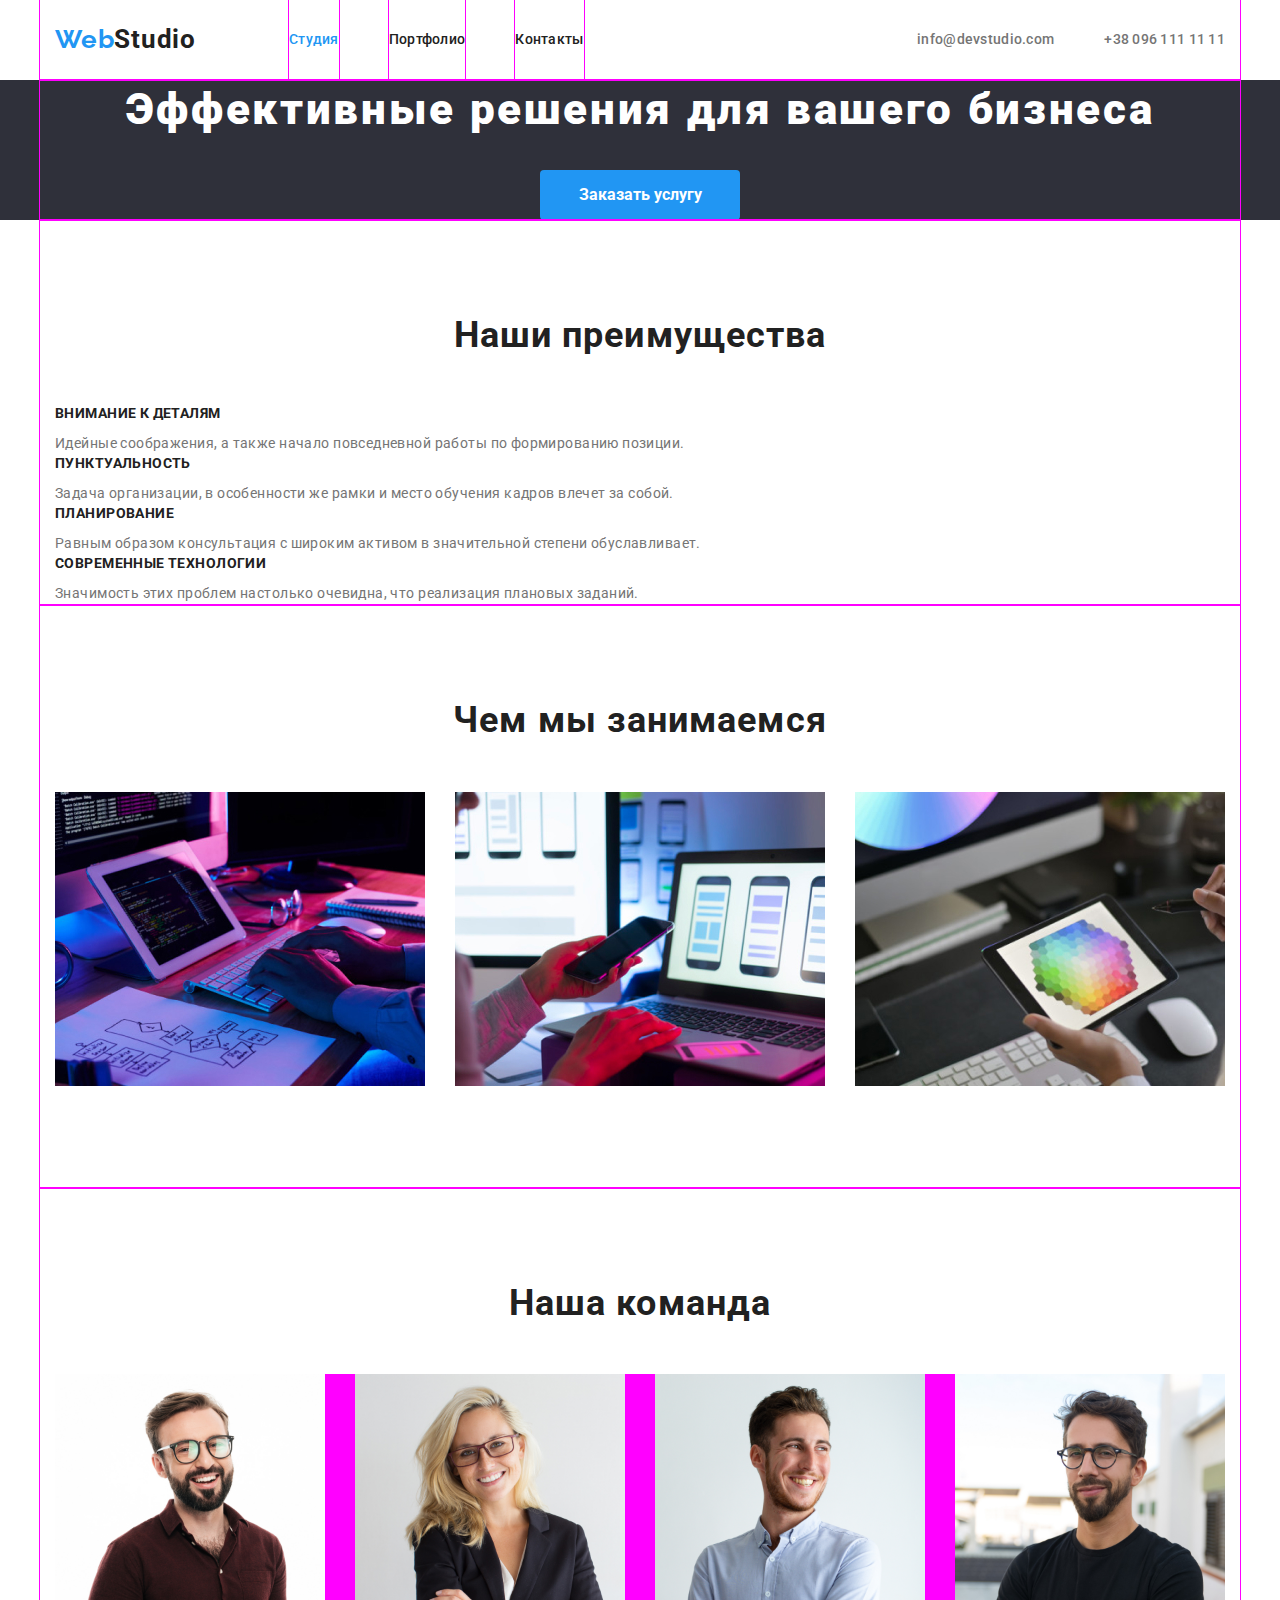
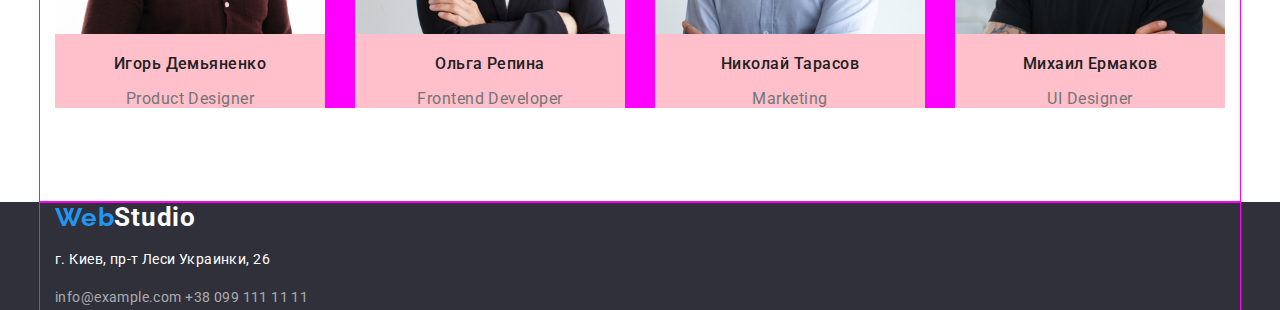
==== commit d2bdeb71: "Добавляет flex элементы" ====
--- a/index.html
+++ b/index.html
@@ -57,7 +57,7 @@
         <section class="section no-padding-bottom">
           <h2 class="section-title">Наши преимущества</h2>
           <ul class="features list">
-            <li>
+            <li class="features-item">
               <h3 class="title">Внимание к деталям</h3>
               <p>
                 Идейные соображения, а также начало повседневной работы по
@@ -65,7 +65,7 @@
               </p>
             </li>
 
-            <li>
+            <li class="features-item">
               <h3 class="title">Пунктуальность</h3>
 
               <p>
@@ -73,14 +73,14 @@
                 кадров влечет за собой.
               </p>
             </li>
-            <li>
+            <li class="features-item">
               <h3 class="title">Планирование</h3>
               <p>
                 Равным образом консультация с широким активом в значительной
                 степени обуславливает.
               </p>
             </li>
-            <li>
+            <li class="features-item">
               <h3 class="title">Современные технологии</h3>
 
               <p>
@@ -95,11 +95,15 @@
         <section class="section">
           <h2 class="section-title">Чем мы занимаемся</h2>
           <ul class="areas list">
-            <li>
+            <li class="areas-item">
               <img src="./images/1.jpg" alt="рабочий стол" width="370" />
             </li>
-            <li><img src="./images/2.jpg" alt="смартфон" width="370" /></li>
-            <li><img src="./images/3.jpg" alt="планшет" width="370" /></li>
+            <li class="areas-item">
+              <img src="./images/2.jpg" alt="смартфон" width="370" />
+            </li>
+            <li class="areas-item">
+              <img src="./images/3.jpg" alt="планшет" width="370" />
+            </li>
           </ul>
         </section>
       </div>
@@ -107,7 +111,7 @@
         <section class="section">
           <h2 class="section-title">Наша команда</h2>
           <ul class="team list">
-            <li>
+            <li class="team-item">
               <img
                 src="./images/ihor.jpg"
                 alt="Продуктовый дизайнер"
@@ -117,7 +121,7 @@
               <h3 class="title">Игорь Демьяненко</h3>
               <p>Product Designer</p>
             </li>
-            <li>
+            <li class="team-item">
               <img
                 src="./images/olha.jpg"
                 alt="Фронтенд разработчик"
@@ -126,13 +130,13 @@
               <h3 class="title">Ольга Репина</h3>
               <p>Frontend Developer</p>
             </li>
-            <li>
+            <li class="team-item">
               <img src="./images/nick.jpg" alt="Маркетолог" width="270" />
               <h3 class="title">Николай Тарасов</h3>
               <p>Marketing</p>
             </li>
 
-            <li>
+            <li class="team-item">
               <img
                 src="./images/michael.jpg"
                 alt="Дизайнер пользовательского контента"
--- a/css/styles.css
+++ b/css/styles.css
@@ -180,6 +180,17 @@
 }
 
 /* Features */
+
+/* .features {
+  display:inline-block;
+}
+
+features-item {
+  width: calc((100% - 90px) / 4);
+  margin-right: 30px;
+  margin-bottom: 30px;
+} */
+
 .features .title {
   margin-top: 0px;
   margin-bottom: 10px;
@@ -197,6 +208,25 @@
 }
 
 /* Areas of work */
+.areas {
+  display: flex;
+  flex-wrap: wrap;
+}
+
+.areas-item {
+  width: calc((100% - 60px) / 3);
+  margin-right: 30px;
+  margin-bottom: 30px;
+}
+
+.areas-item:nth-child(3n) {
+  margin-right: 0px;
+}
+
+.areas-item:nth-last-child(-n + 3) {
+  margin-bottom: 0px;
+}
+
 .areas .title {
   color: var(--title-text-color);
 }
@@ -211,10 +241,31 @@
 }
 
 .team {
+  display: flex;
+  flex-wrap: wrap;
+
+  background-color: magenta;
+
   font-size: 16px;
   line-height: 1.19;
   text-align: center;
   letter-spacing: 0.03em;
+}
+
+.team-item {
+  width: calc((100% - 90px) / 4);
+  margin-right: 30px;
+  margin-bottom: 30px;
+
+  background-color: pink;
+}
+
+.team-item:nth-child(4n) {
+  margin-right: 0px;
+}
+
+.team-item:nth-last-child(-n + 4) {
+  margin-bottom: 0px;
 }
 
 .team p {
@@ -251,6 +302,26 @@
   letter-spacing: 0.03em;
 }
 
+.our-works-set {
+  display: flex;
+  flex-wrap: wrap;
+
+  background-color: magenta;
+}
+.our-works-item {
+  width: calc((100% - 60px) / 3);
+  margin-right: 30px;
+  margin-bottom: 30px;
+
+  background-color: pink;
+}
+.our-works-item:nth-child(3n) {
+  margin-right: 0px;
+}
+
+.our-works-item:nth-last-child(-n + 3) {
+  margin-bottom: 0px;
+}
 .page-footer {
   background-color: var(--dark-bg-color);
 }
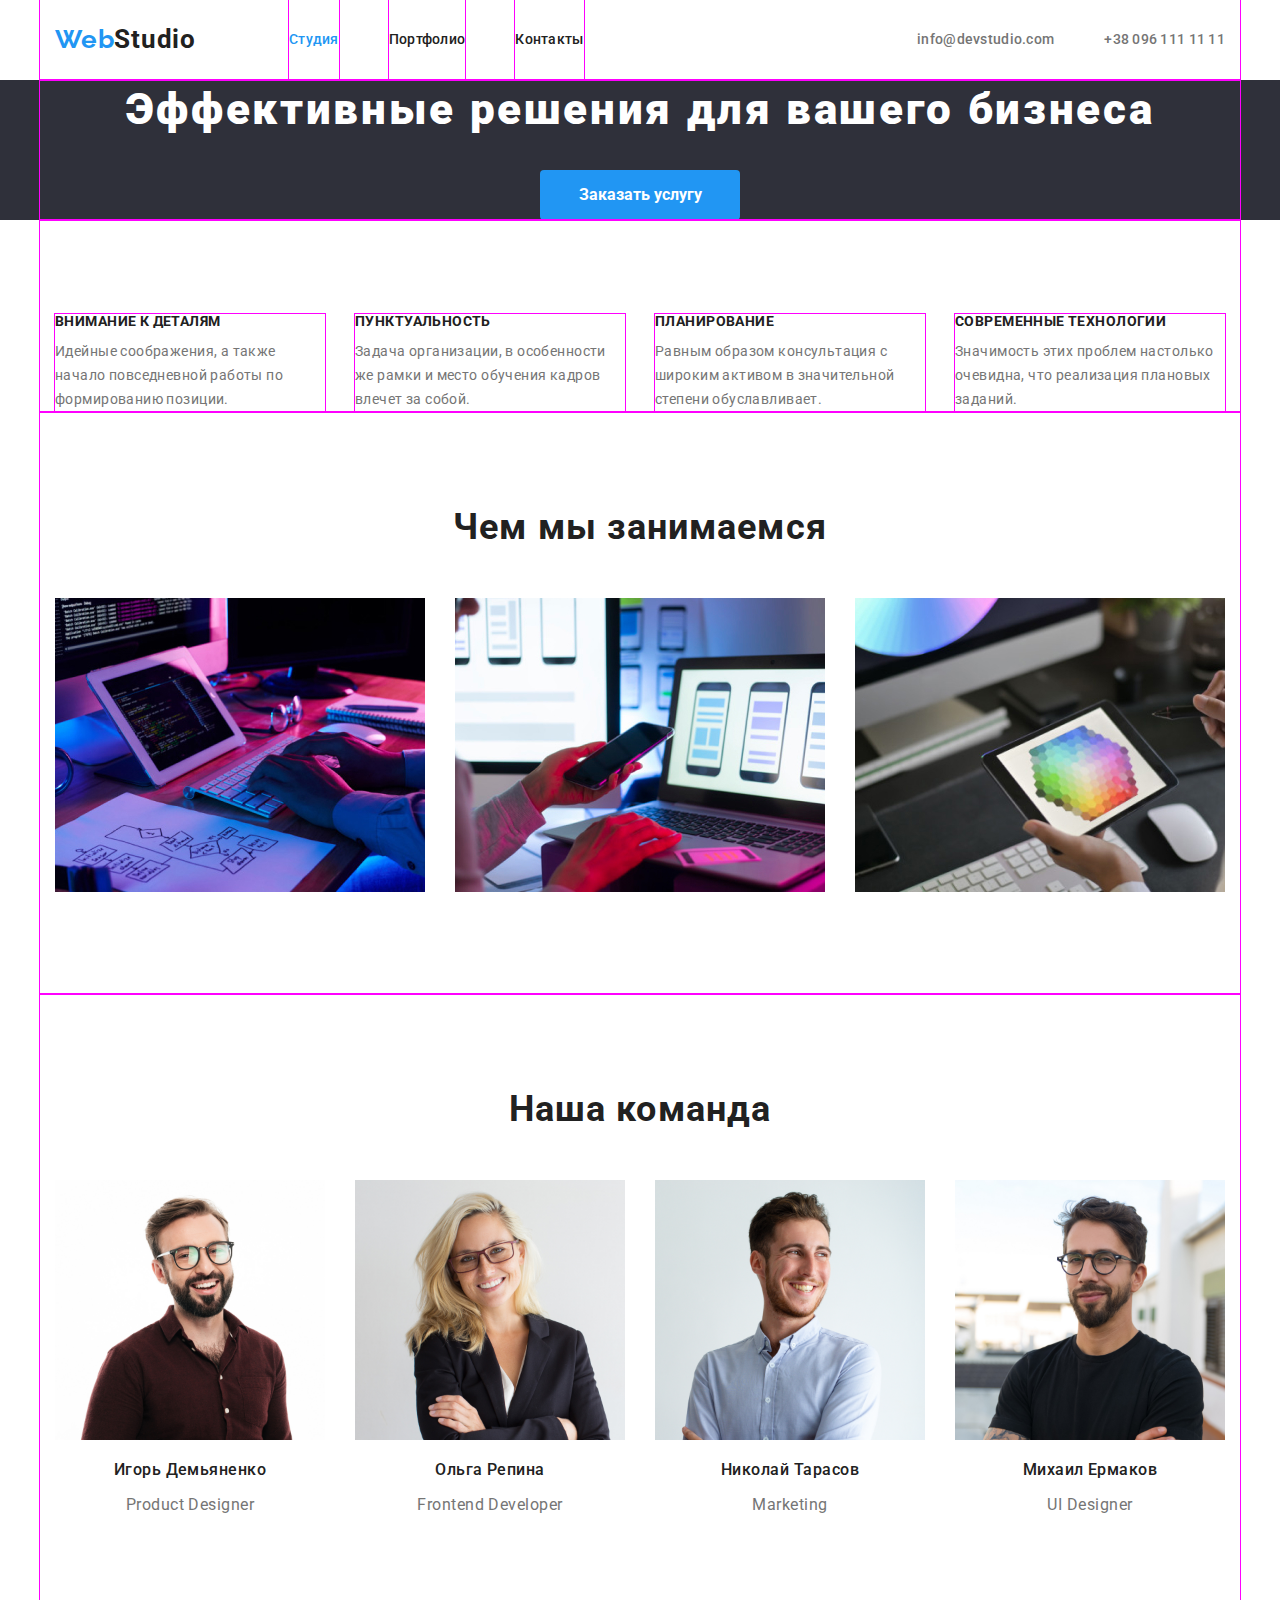
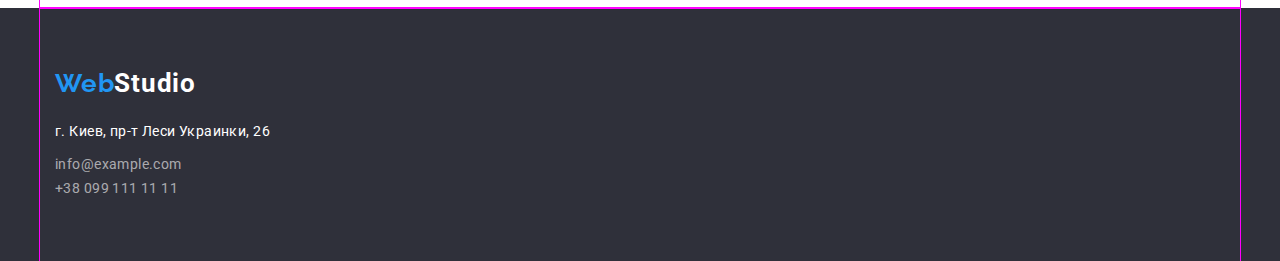
==== commit b63ea420: "Добавляет flex элементы" ====
--- a/index.html
+++ b/index.html
@@ -55,10 +55,10 @@
 
       <div class="container">
         <section class="section no-padding-bottom">
-          <h2 class="section-title">Наши преимущества</h2>
+          <h2 class="section-title visually-hidden">Наши преимущества</h2>
           <ul class="features list">
             <li class="features-item">
-              <h3 class="title">Внимание к деталям</h3>
+              <h3 class="features-title">Внимание к деталям</h3>
               <p>
                 Идейные соображения, а также начало повседневной работы по
                 формированию позиции.
@@ -66,7 +66,7 @@
             </li>
 
             <li class="features-item">
-              <h3 class="title">Пунктуальность</h3>
+              <h3 class="features-title">Пунктуальность</h3>
 
               <p>
                 Задача организации, в особенности же рамки и место обучения
@@ -74,14 +74,14 @@
               </p>
             </li>
             <li class="features-item">
-              <h3 class="title">Планирование</h3>
+              <h3 class="features-title">Планирование</h3>
               <p>
                 Равным образом консультация с широким активом в значительной
                 степени обуславливает.
               </p>
             </li>
             <li class="features-item">
-              <h3 class="title">Современные технологии</h3>
+              <h3 class="features-title">Современные технологии</h3>
 
               <p>
                 Значимость этих проблем настолько очевидна, что реализация
@@ -110,7 +110,7 @@
       <div class="container">
         <section class="section">
           <h2 class="section-title">Наша команда</h2>
-          <ul class="team list">
+          <ul class="team-set list">
             <li class="team-item">
               <img
                 src="./images/ihor.jpg"
@@ -151,18 +151,20 @@
     </main>
     <footer class="page-footer">
       <div class="container">
-        <a href="./index.html" class="link">
-          <span class="logo">Web</span><span class="logo-footer">Studio</span>
-        </a>
-        <address class="address-override">
-          <p class="post">г. Киев, пр-т Леси Украинки, 26</p>
-          <a href="mailto:info@devstudio.com" class="contacts-footer link"
-            >info@example.com</a
-          >
-          <a href="tel:+380991111111" class="contacts-footer link"
-            >+38 099 111 11 11</a
-          >
-        </address>
+        <div class="footer-element">
+          <a href="./index.html" class="link">
+            <span class="logo">Web</span><span class="logo-footer">Studio</span>
+          </a>
+          <address class="address-override">
+            <p class="post">г. Киев, пр-т Леси Украинки, 26</p>
+            <a href="mailto:info@devstudio.com" class="contacts-footer link"
+              >info@example.com
+            </a>
+            <a href="tel:+380991111111" class="contacts-footer link"
+              >+38 099 111 11 11
+            </a>
+          </address>
+        </div>
       </div>
     </footer>
   </body>
--- a/css/styles.css
+++ b/css/styles.css
@@ -24,6 +24,19 @@
 
   outline: solid 1px magenta;
 }
+
+.secondary-container {
+  width: 1200px;
+  padding-left: 15px;
+  padding-right: 15px;
+  margin-left: auto;
+  margin-right: auto;
+
+  background-color: var(--secondary-bg-color);
+
+  outline: solid 1px magenta;
+}
+
 body {
   background-color: var(--primary-white-color);
   color: var(--primary-text-color);
@@ -145,6 +158,7 @@
 /* Hero */
 .hero {
   text-align: center;
+
   background-color: var(--dark-bg-color);
 }
 .hero-title {
@@ -157,6 +171,17 @@
   letter-spacing: 0.06em;
 }
 
+.visually-hidden {
+  position: absolute;
+  width: 1px;
+  height: 1px;
+  margin: -1px;
+  border: 0;
+  padding: 0;
+  clip: rect(0 0 0 0);
+  overflow: hidden;
+}
+
 /* Section */
 
 .section-title {
@@ -180,18 +205,26 @@
 }
 
 /* Features */
-
-/* .features {
-  display:inline-block;
-}
-
-features-item {
+.features {
+  display: flex;
+  flex-wrap: wrap;
+}
+
+.features-item {
   width: calc((100% - 90px) / 4);
   margin-right: 30px;
-  margin-bottom: 30px;
-} */
-
-.features .title {
+  margin-bottom: 0px;
+  outline: 1px solid magenta;
+}
+.features-item:nth-child(4n) {
+  margin-right: 0px;
+}
+
+.features-item:nth-last-child(-n + 4) {
+  margin-bottom: 0px;
+}
+
+.features-title {
   margin-top: 0px;
   margin-bottom: 10px;
   color: var(--title-text-color);
@@ -216,7 +249,7 @@
 .areas-item {
   width: calc((100% - 60px) / 3);
   margin-right: 30px;
-  margin-bottom: 30px;
+  margin-bottom: 0px;
 }
 
 .areas-item:nth-child(3n) {
@@ -231,7 +264,7 @@
   color: var(--title-text-color);
 }
 
-.team .title {
+.team-set .title {
   color: var(--title-text-color);
   font-weight: 500;
   font-size: 16px;
@@ -240,11 +273,9 @@
   letter-spacing: 0.03em;
 }
 
-.team {
-  display: flex;
-  flex-wrap: wrap;
-
-  background-color: magenta;
+.team-set {
+  display: flex;
+  flex-wrap: wrap;
 
   font-size: 16px;
   line-height: 1.19;
@@ -256,8 +287,6 @@
   width: calc((100% - 90px) / 4);
   margin-right: 30px;
   margin-bottom: 30px;
-
-  background-color: pink;
 }
 
 .team-item:nth-child(4n) {
@@ -268,27 +297,19 @@
   margin-bottom: 0px;
 }
 
-.team p {
+.team-set p {
   margin-top: 0px;
   margin-bottom: 0px;
 }
 
-.contacts-footer {
-  color: var(--contacts-footer-text-color);
-}
-
-.post {
-  color: var(--primary-white-color);
-}
-
-.address-override {
-  font-style: normal;
-  font-size: 14px;
-  line-height: 1.71;
-  letter-spacing: 0.03em;
+.our-works-filter {
+  margin-bottom: 50px;
 }
 
 .work-title {
+  margin: 0;
+  padding-top: 20px;
+  padding-left: 24px;
   color: var(--title-text-color);
   font-weight: 700;
   font-size: 18px;
@@ -296,6 +317,9 @@
   letter-spacing: 0.06em;
 }
 .work-description {
+  margin: 0;
+  padding-bottom: 20px;
+  padding-left: 24px;
   color: var(--primary-text-color);
   font-size: 16px;
   line-height: 1.87;
@@ -305,15 +329,12 @@
 .our-works-set {
   display: flex;
   flex-wrap: wrap;
-
-  background-color: magenta;
 }
 .our-works-item {
   width: calc((100% - 60px) / 3);
   margin-right: 30px;
   margin-bottom: 30px;
-
-  background-color: pink;
+  outline: 1px solid magenta;
 }
 .our-works-item:nth-child(3n) {
   margin-right: 0px;
@@ -332,3 +353,41 @@
   line-height: 1.2;
   letter-spacing: 0.03em;
 }
+
+.contacts-footer {
+  display: block;
+  color: var(--contacts-footer-text-color);
+}
+
+.post {
+  margin-top: 20px;
+  margin-bottom: 9px;
+  color: var(--primary-white-color);
+}
+
+.address-override {
+  font-style: normal;
+  font-size: 14px;
+  line-height: 1.71;
+  letter-spacing: 0.03em;
+}
+
+.page-footer .container {
+  display: flex;
+  flex-wrap: wrap;
+}
+
+.footer-element {
+  width: calc((100% - 90px) / 4);
+  margin-right: 30px;
+  padding-top: 60px;
+  padding-bottom: 60px;
+}
+
+.footer-element:nth-child(4n) {
+  margin-right: 0px;
+}
+
+.footer-element:nth-last-child(-n + 4) {
+  margin-bottom: 0px;
+}
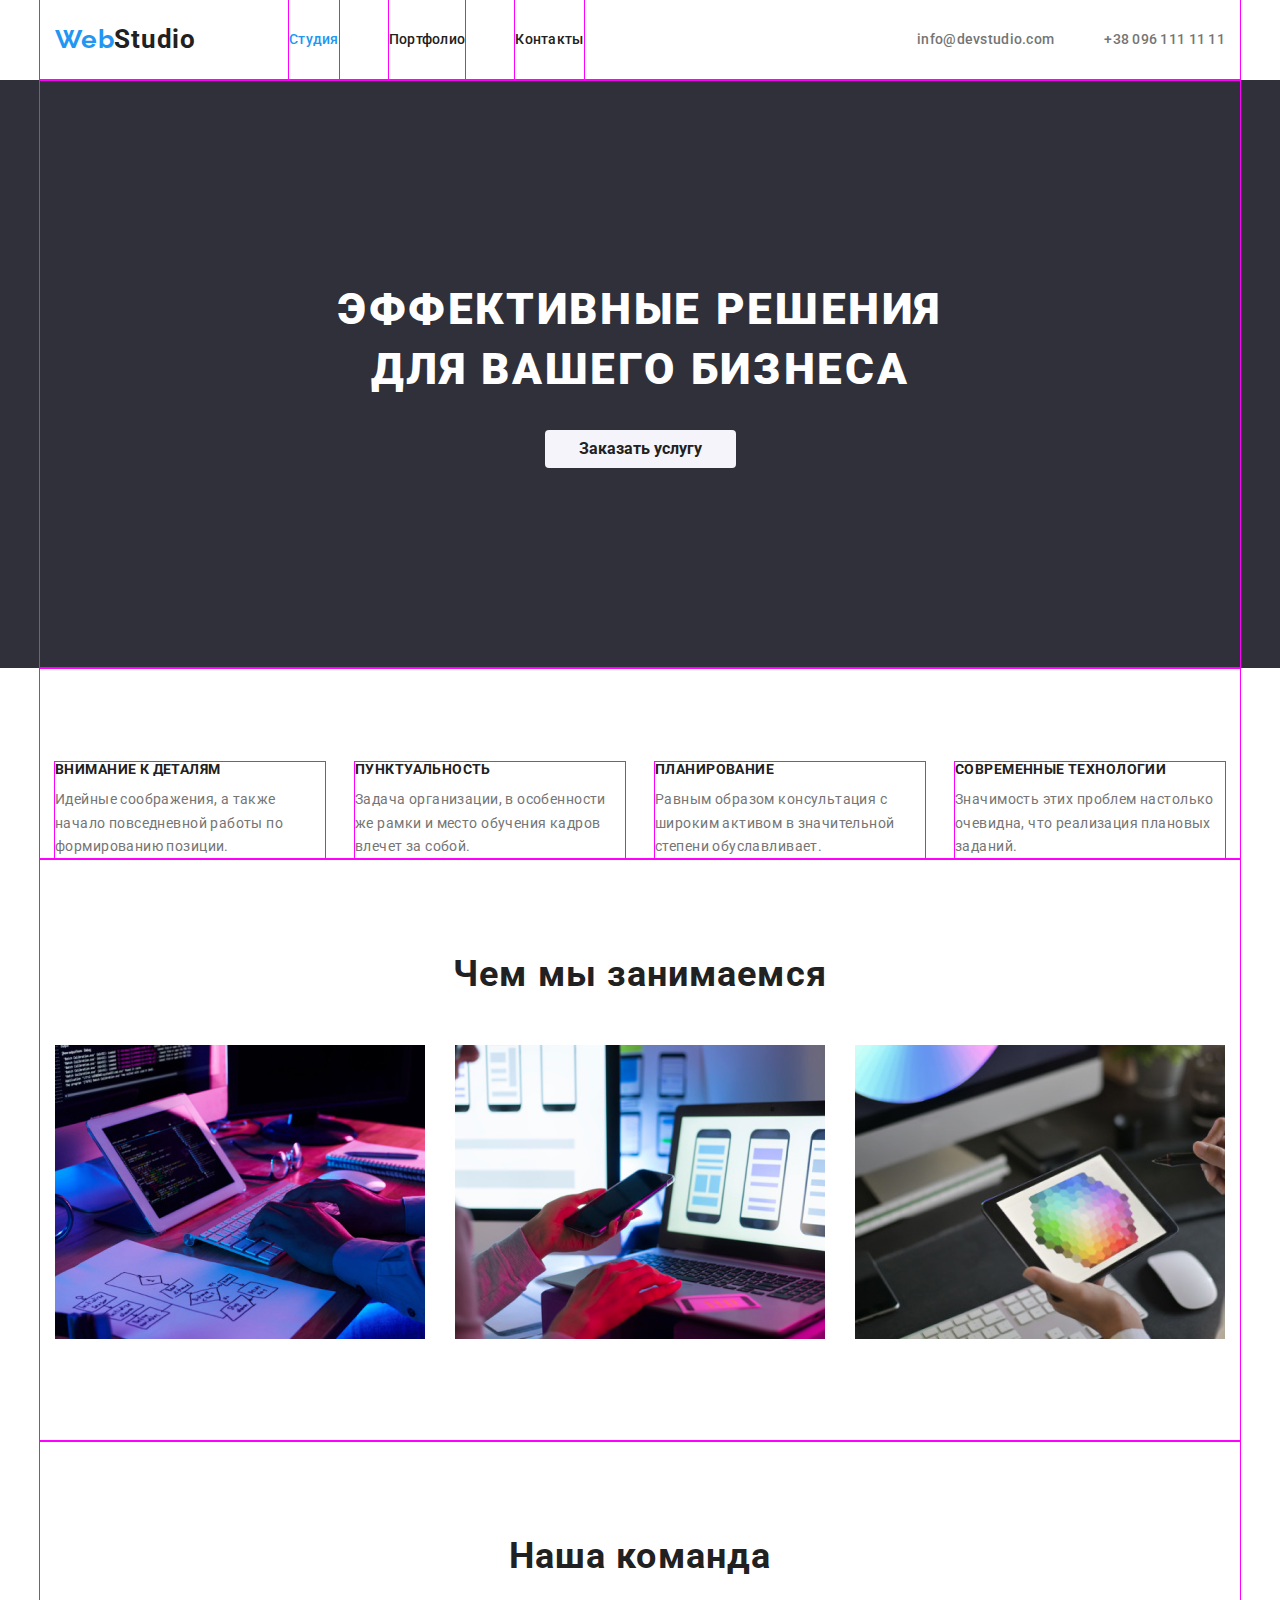
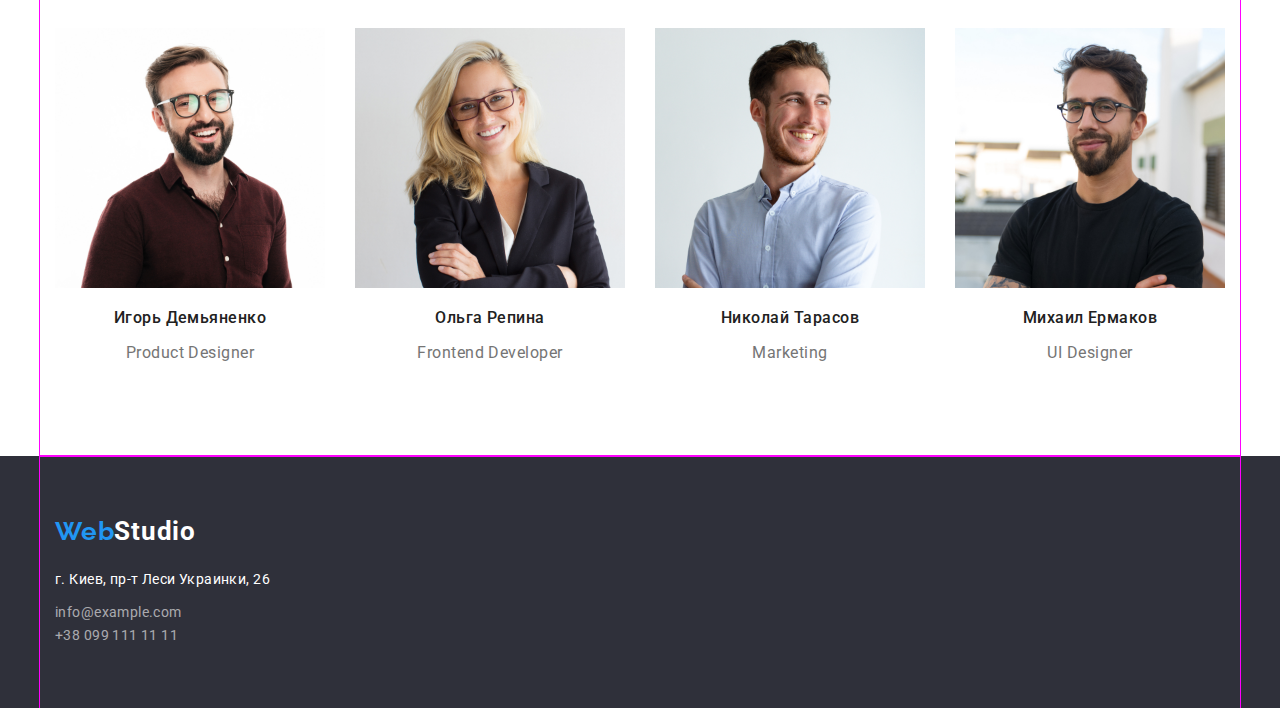
==== commit 63b74bac: "Выравнивает блок героя и кнопки" ====
--- a/index.html
+++ b/index.html
@@ -46,10 +46,10 @@
     <main>
       <section class="hero">
         <div class="container">
-          <h1 class="hero-title">Эффективные решения для вашего бизнеса</h1>
-          <button type="button" class="button primary link">
-            Заказать услугу
-          </button>
+          <div class="hero-content">
+            <h1 class="hero-title">ЭФФЕКТИВНЫЕ РЕШЕНИЯ ДЛЯ ВАШЕГО БИЗНЕСА</h1>
+            <button type="button" class="button link">Заказать услугу</button>
+          </div>
         </div>
       </section>
 
--- a/css/styles.css
+++ b/css/styles.css
@@ -130,37 +130,41 @@
 }
 
 .button {
-  /* display: inline-block; */
   border-radius: 4px;
   padding: 10px 32px;
-  min-width: 200px;
-  min-height: 50px;
+  min-width: 73px;
+  min-height: 38px;
   text-decoration: none;
   text-align: center;
   border-color: transparent;
 
-  color: var(--primary-text-color);
-  background-color: var(--primary-white-color);
+  color: var(--title-text-color);
+  background-color: var(--secondary-bg-color);
   font-weight: 700;
   font-size: 16px;
   line-height: 1.88px;
 }
 
-.button.primary {
+.button:hover {
   background-color: var(--accent-color);
   color: var(--primary-white-color);
 }
 
-.button.secondary {
-  color: var(--title-text-color);
-  background-color: var(--secondary-bg-color);
-}
 /* Hero */
 .hero {
   text-align: center;
 
   background-color: var(--dark-bg-color);
 }
+.hero-content {
+  display: inline-block;
+  width: 696px;
+  border: 0px;
+  margin: 0px;
+  padding-top: 200px;
+  padding-bottom: 200px;
+}
+
 .hero-title {
   margin-top: 0px;
   margin-bottom: 30px;
@@ -303,7 +307,12 @@
 }
 
 .our-works-filter {
+  display: flex;
+  justify-content: center;
   margin-bottom: 50px;
+}
+.our-works-filter .button + .button {
+  margin-left: 8px;
 }
 
 .work-title {
